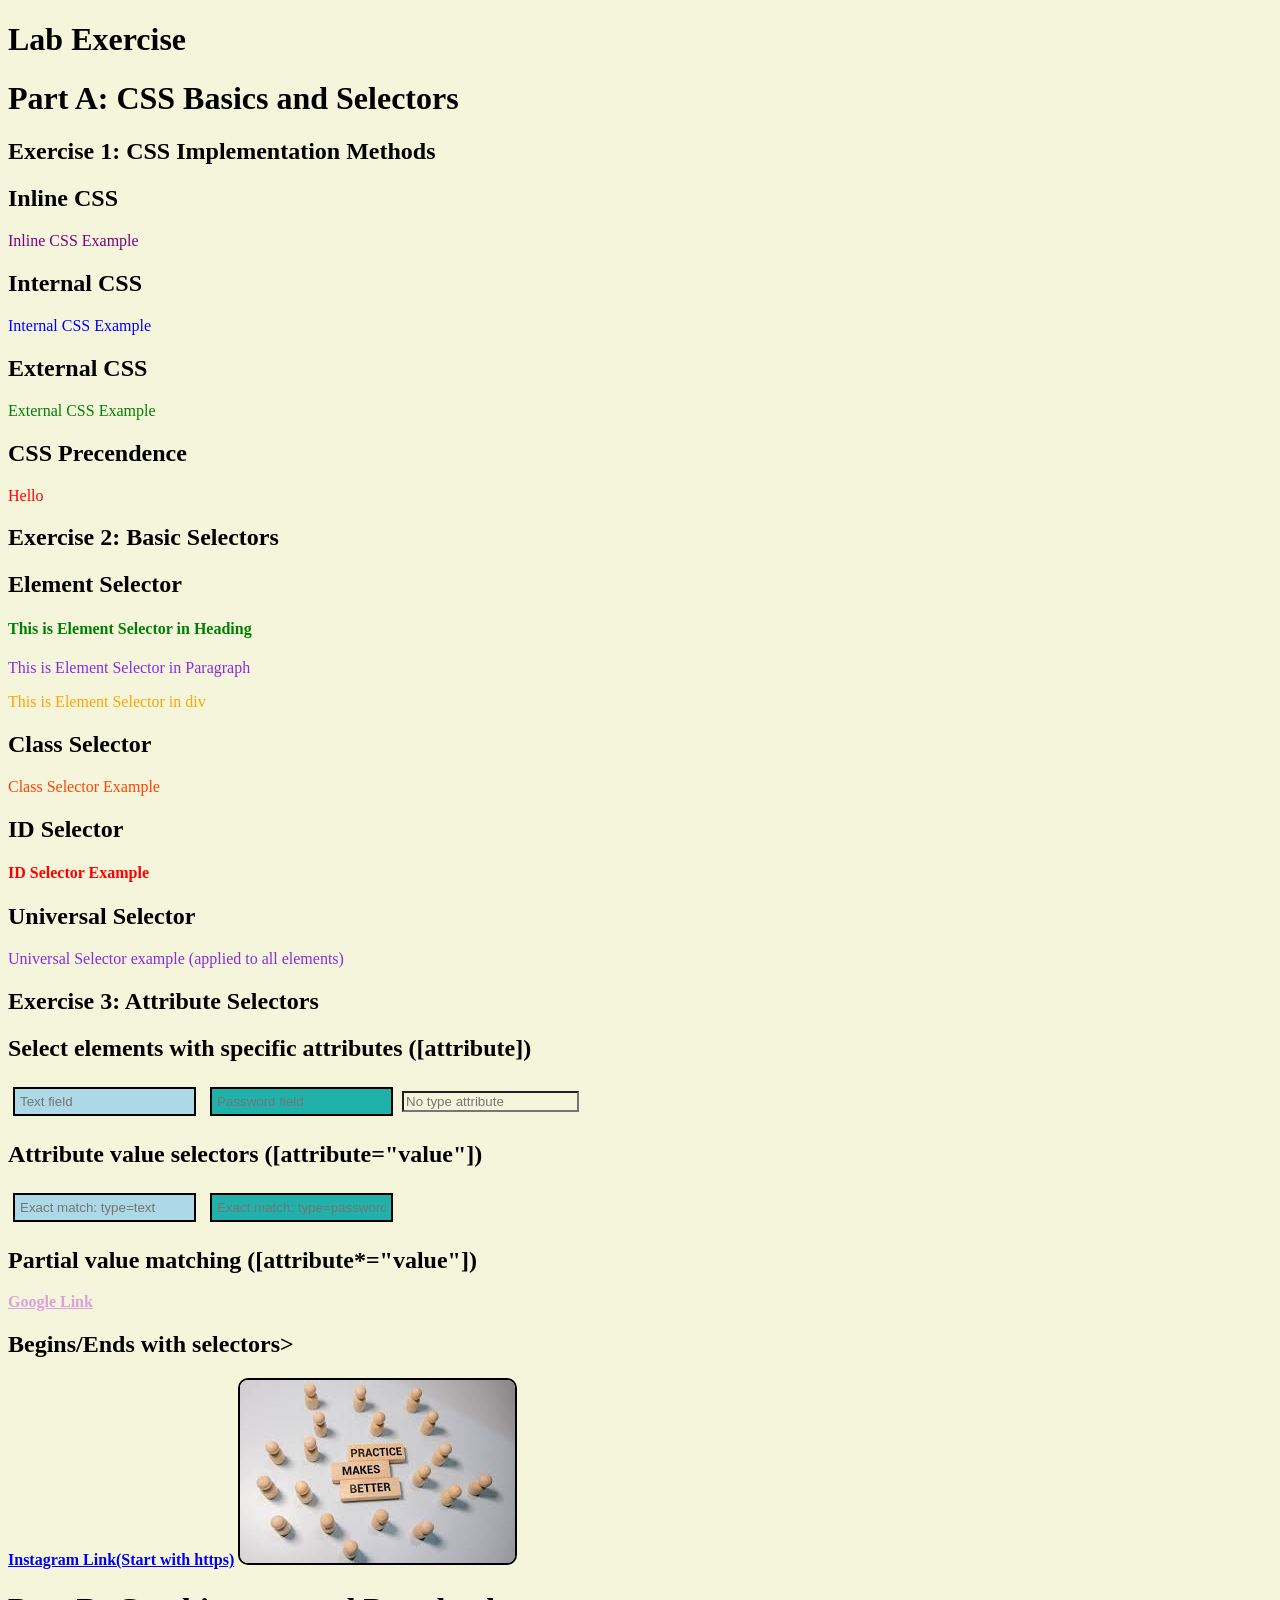
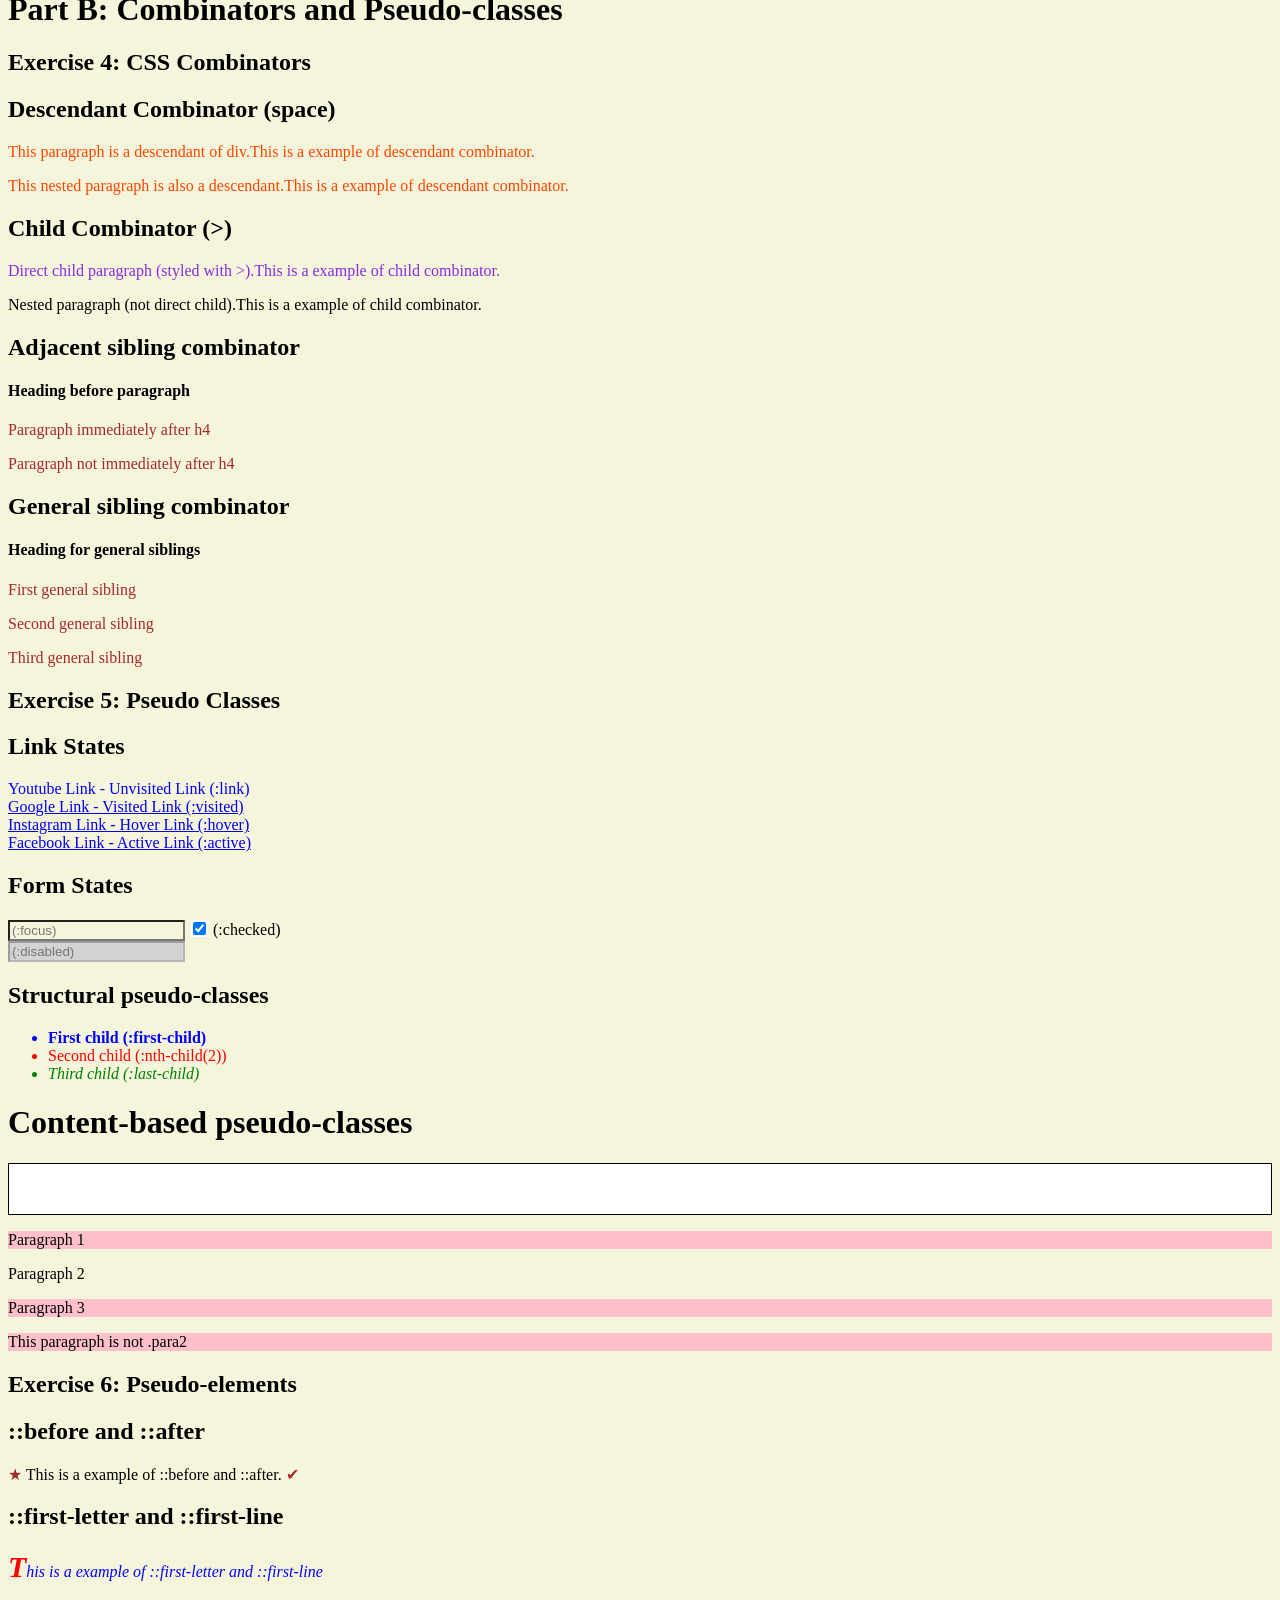
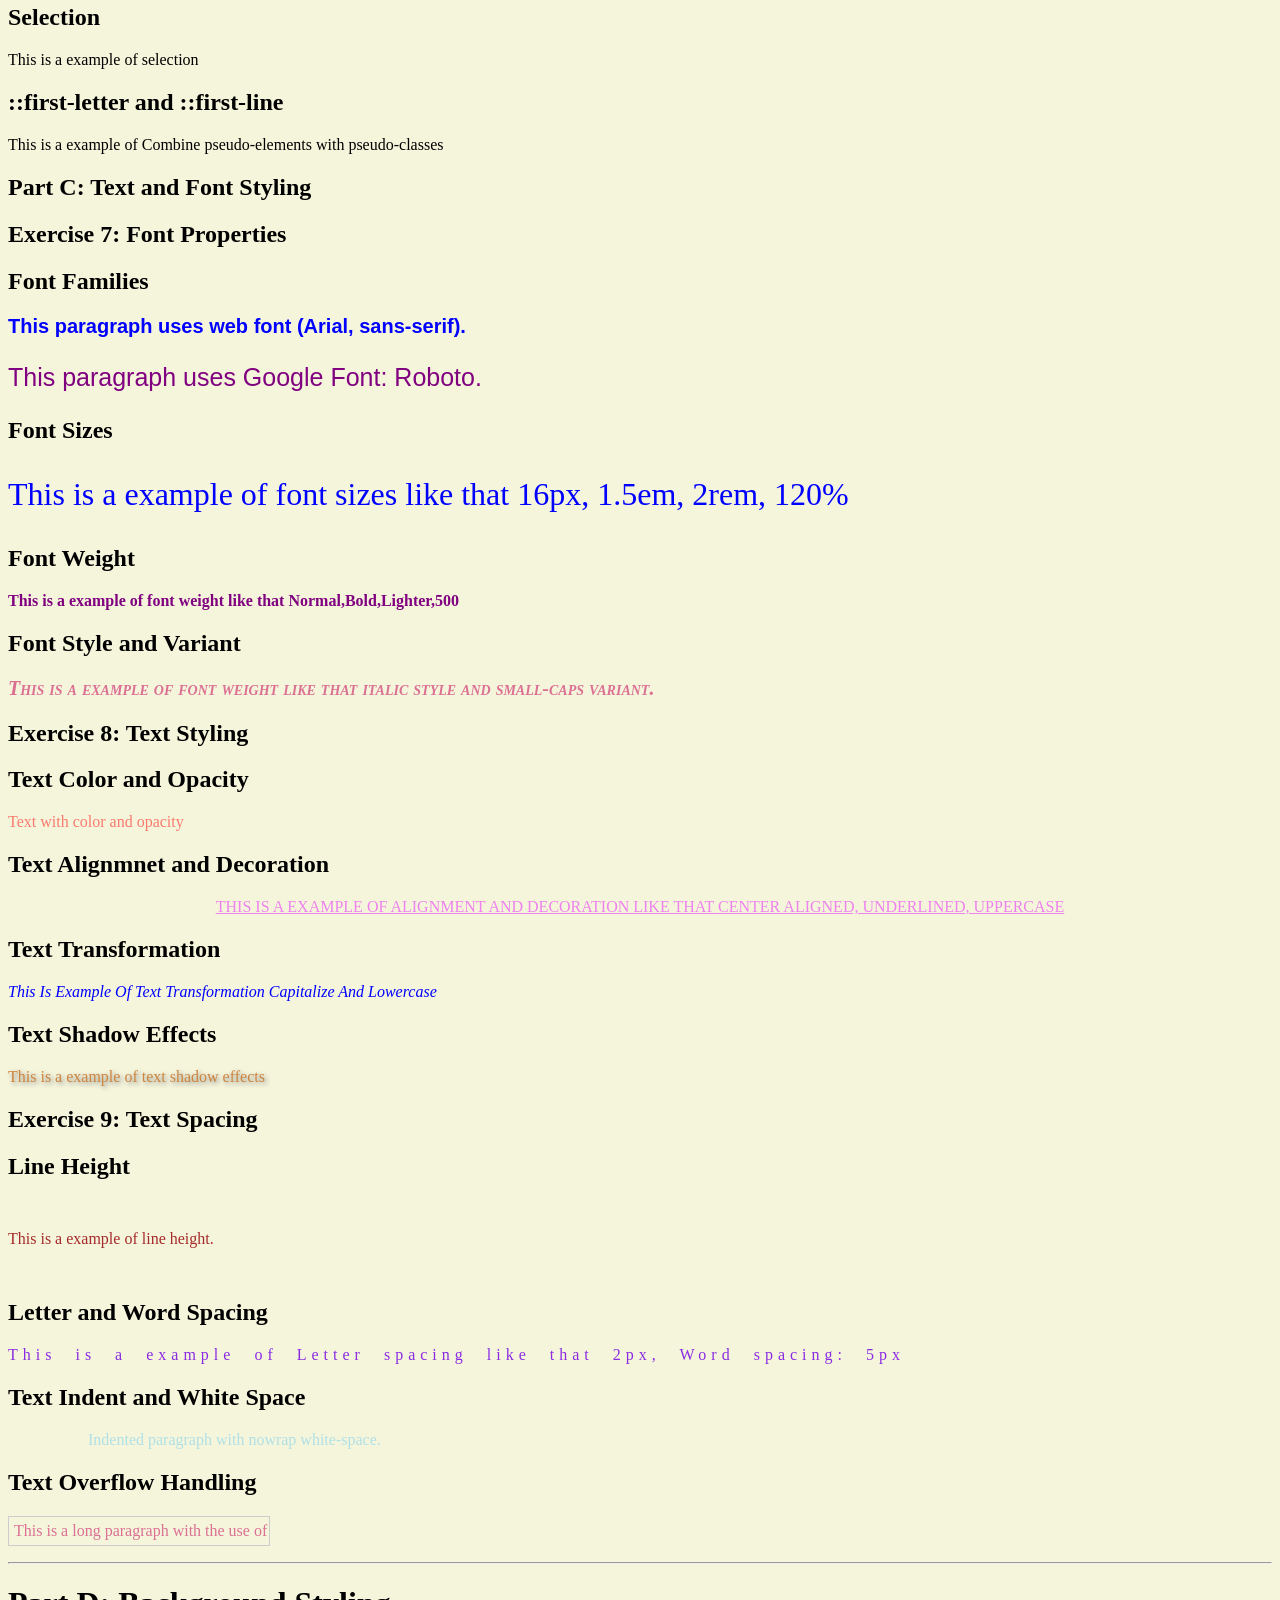
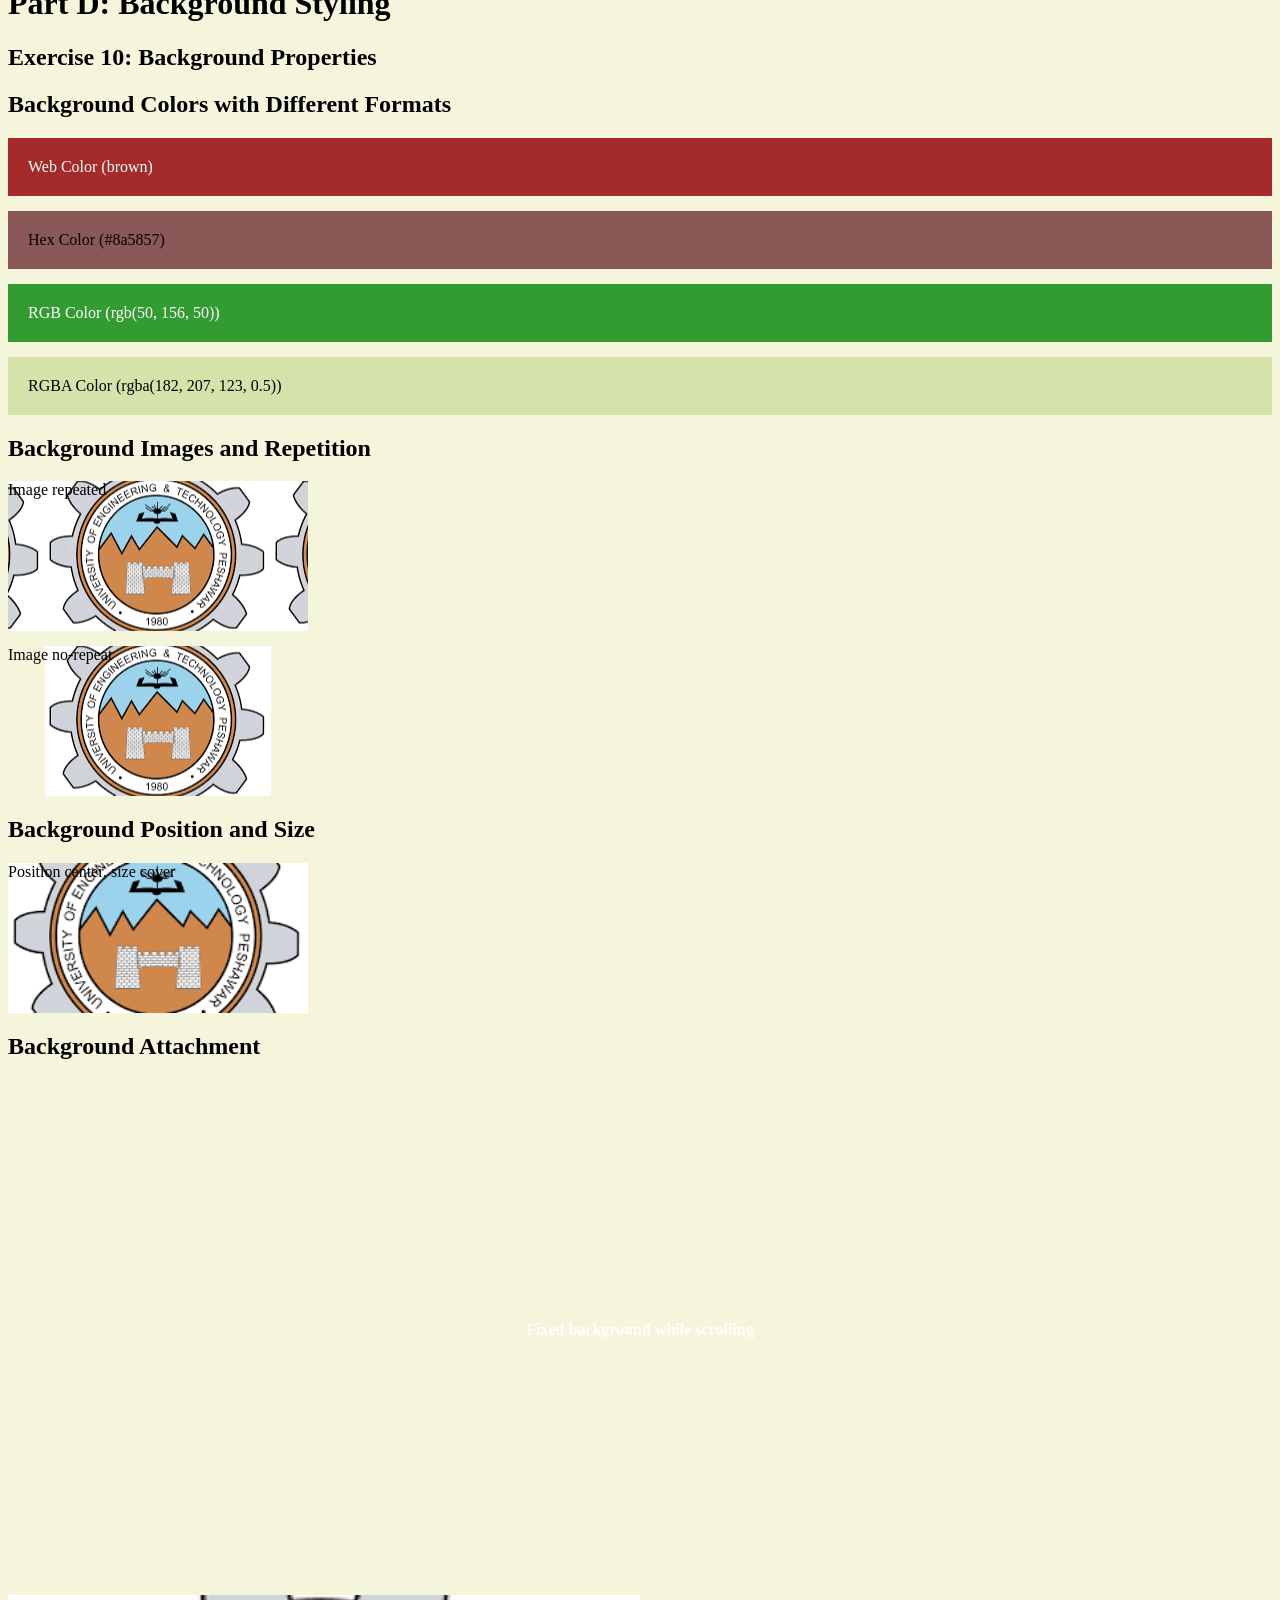
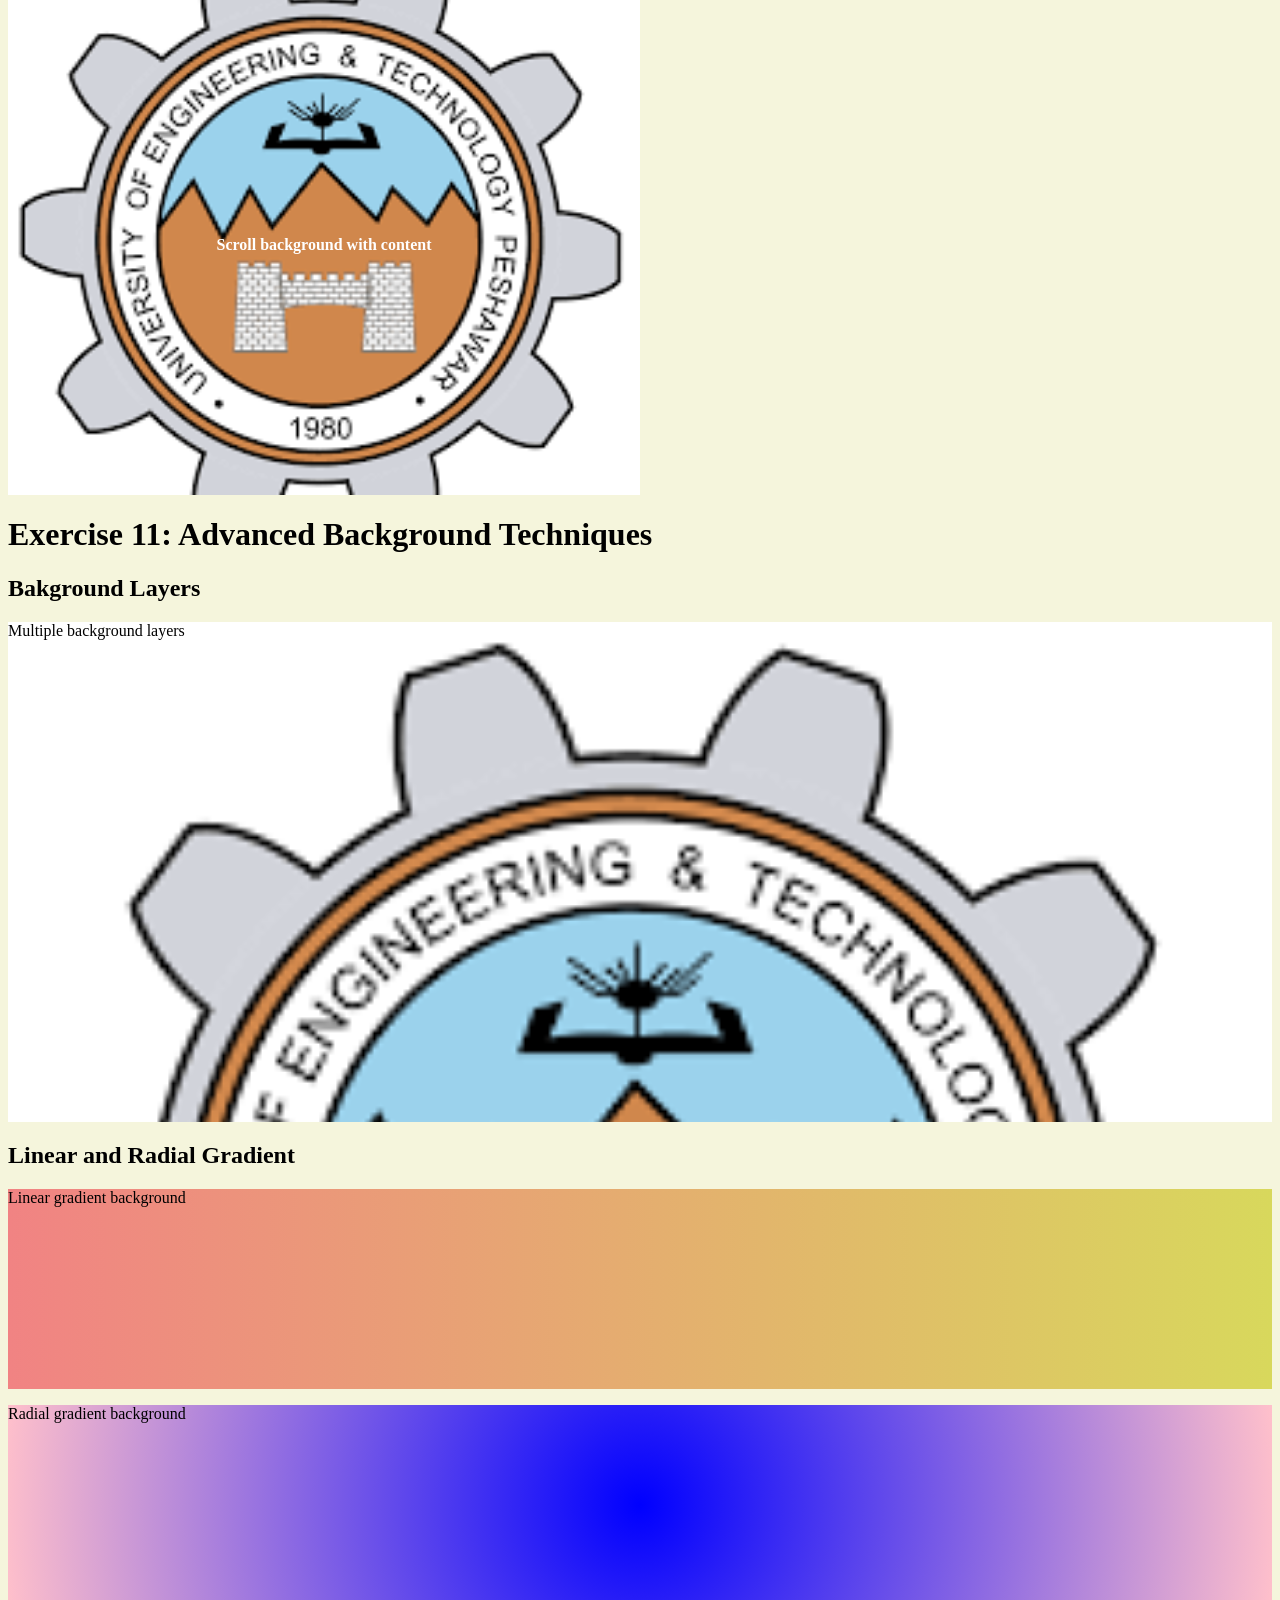
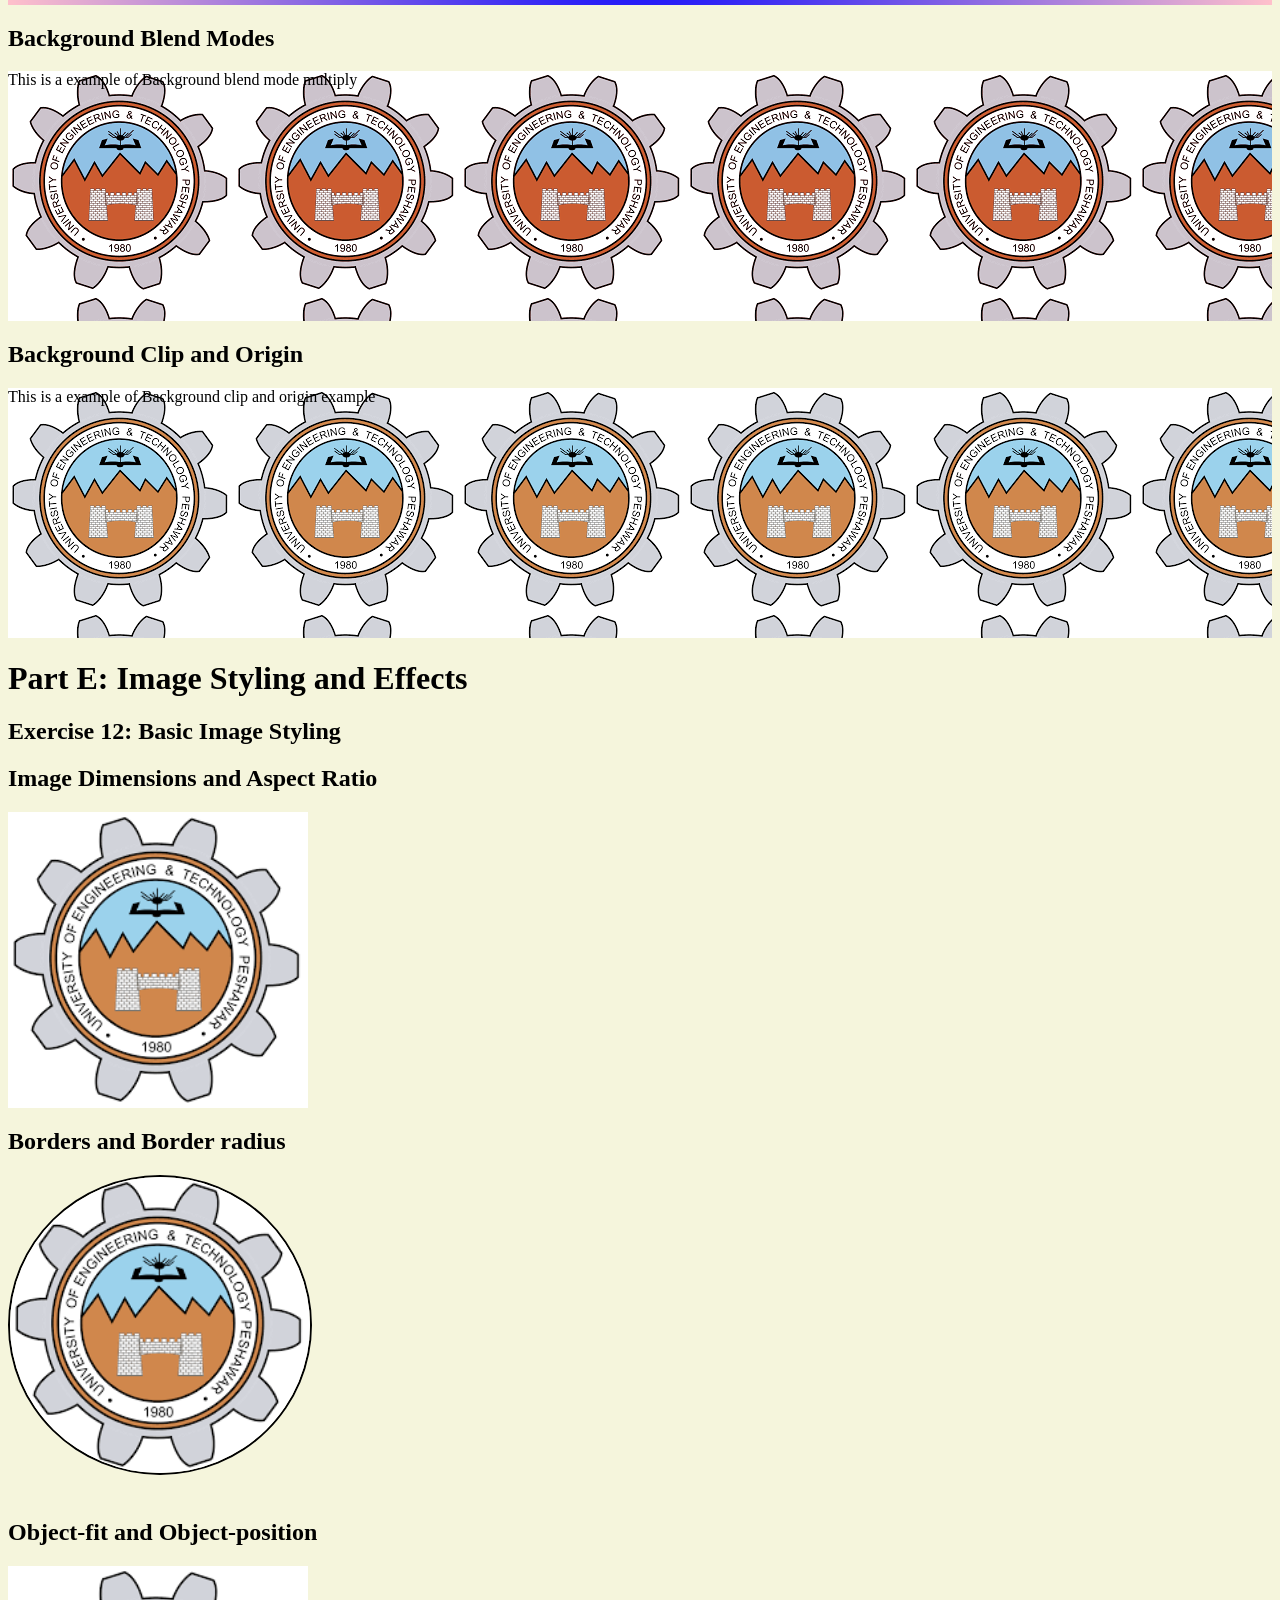
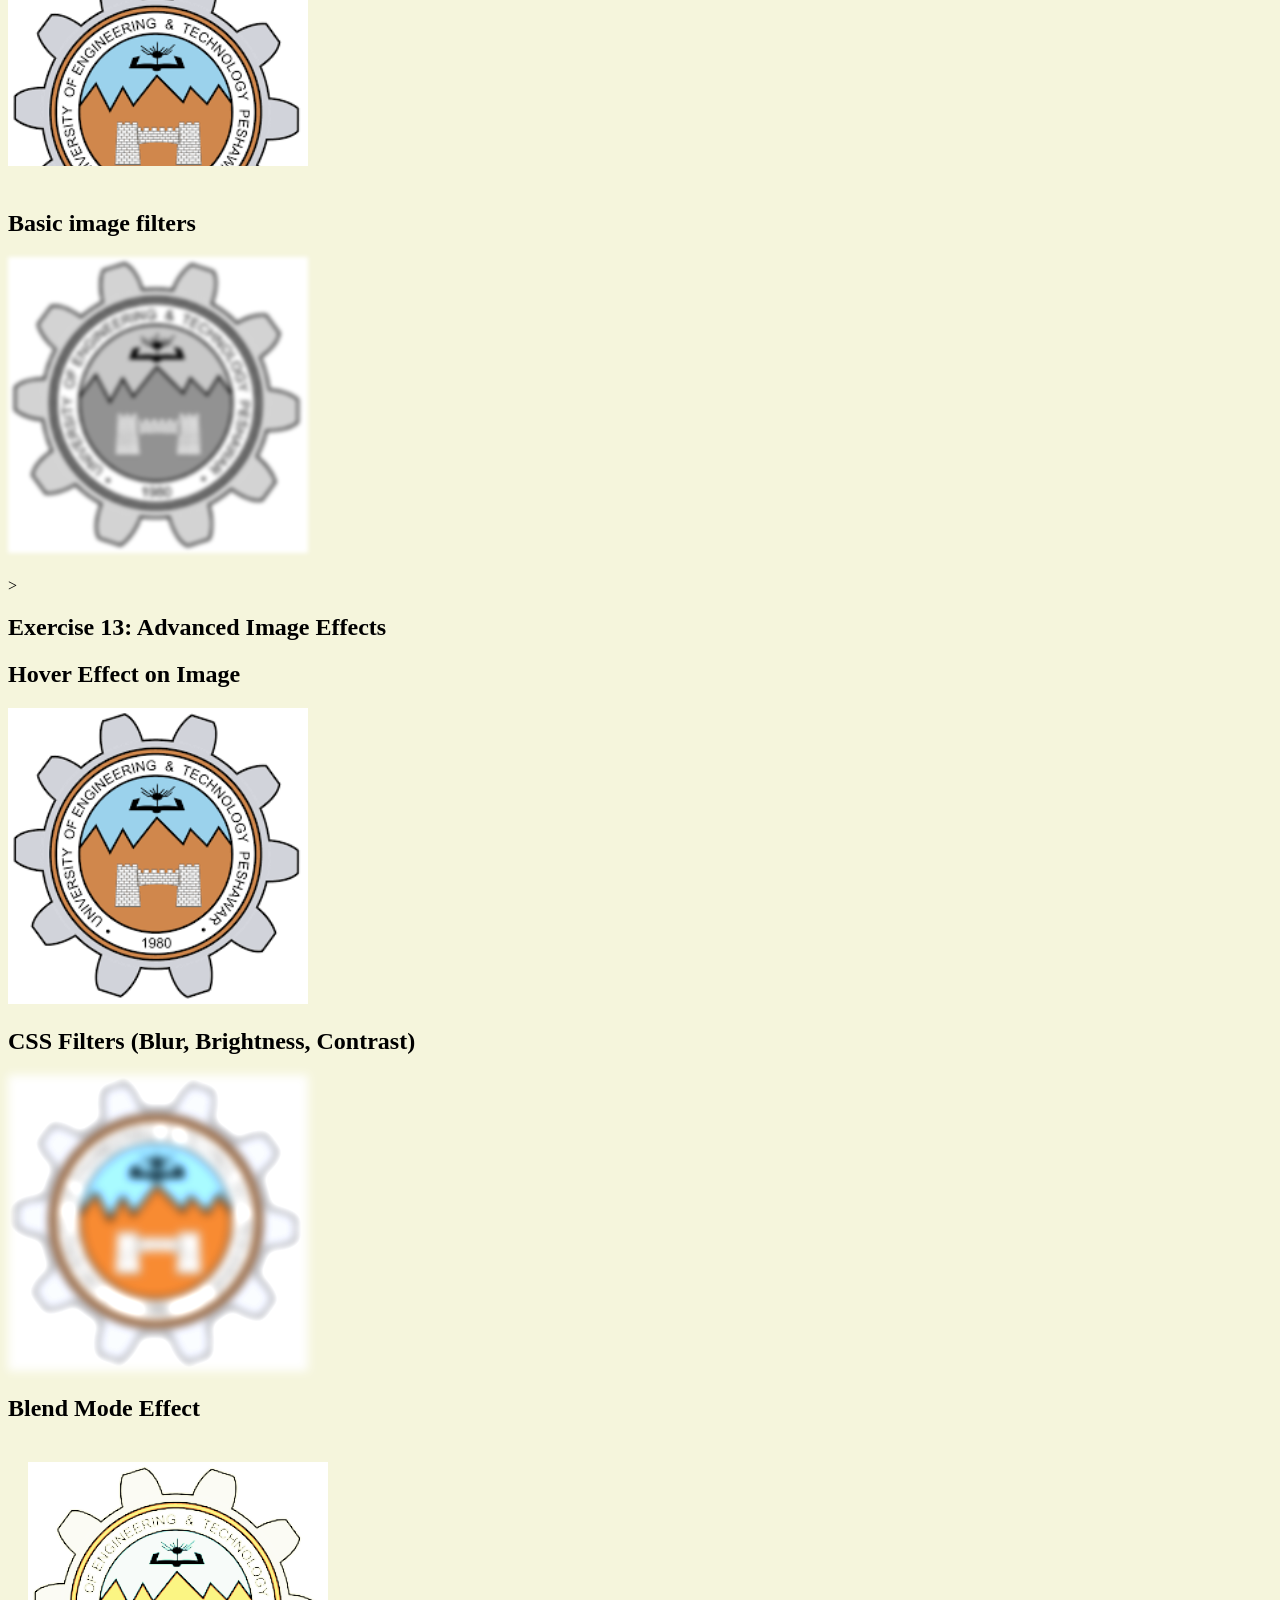
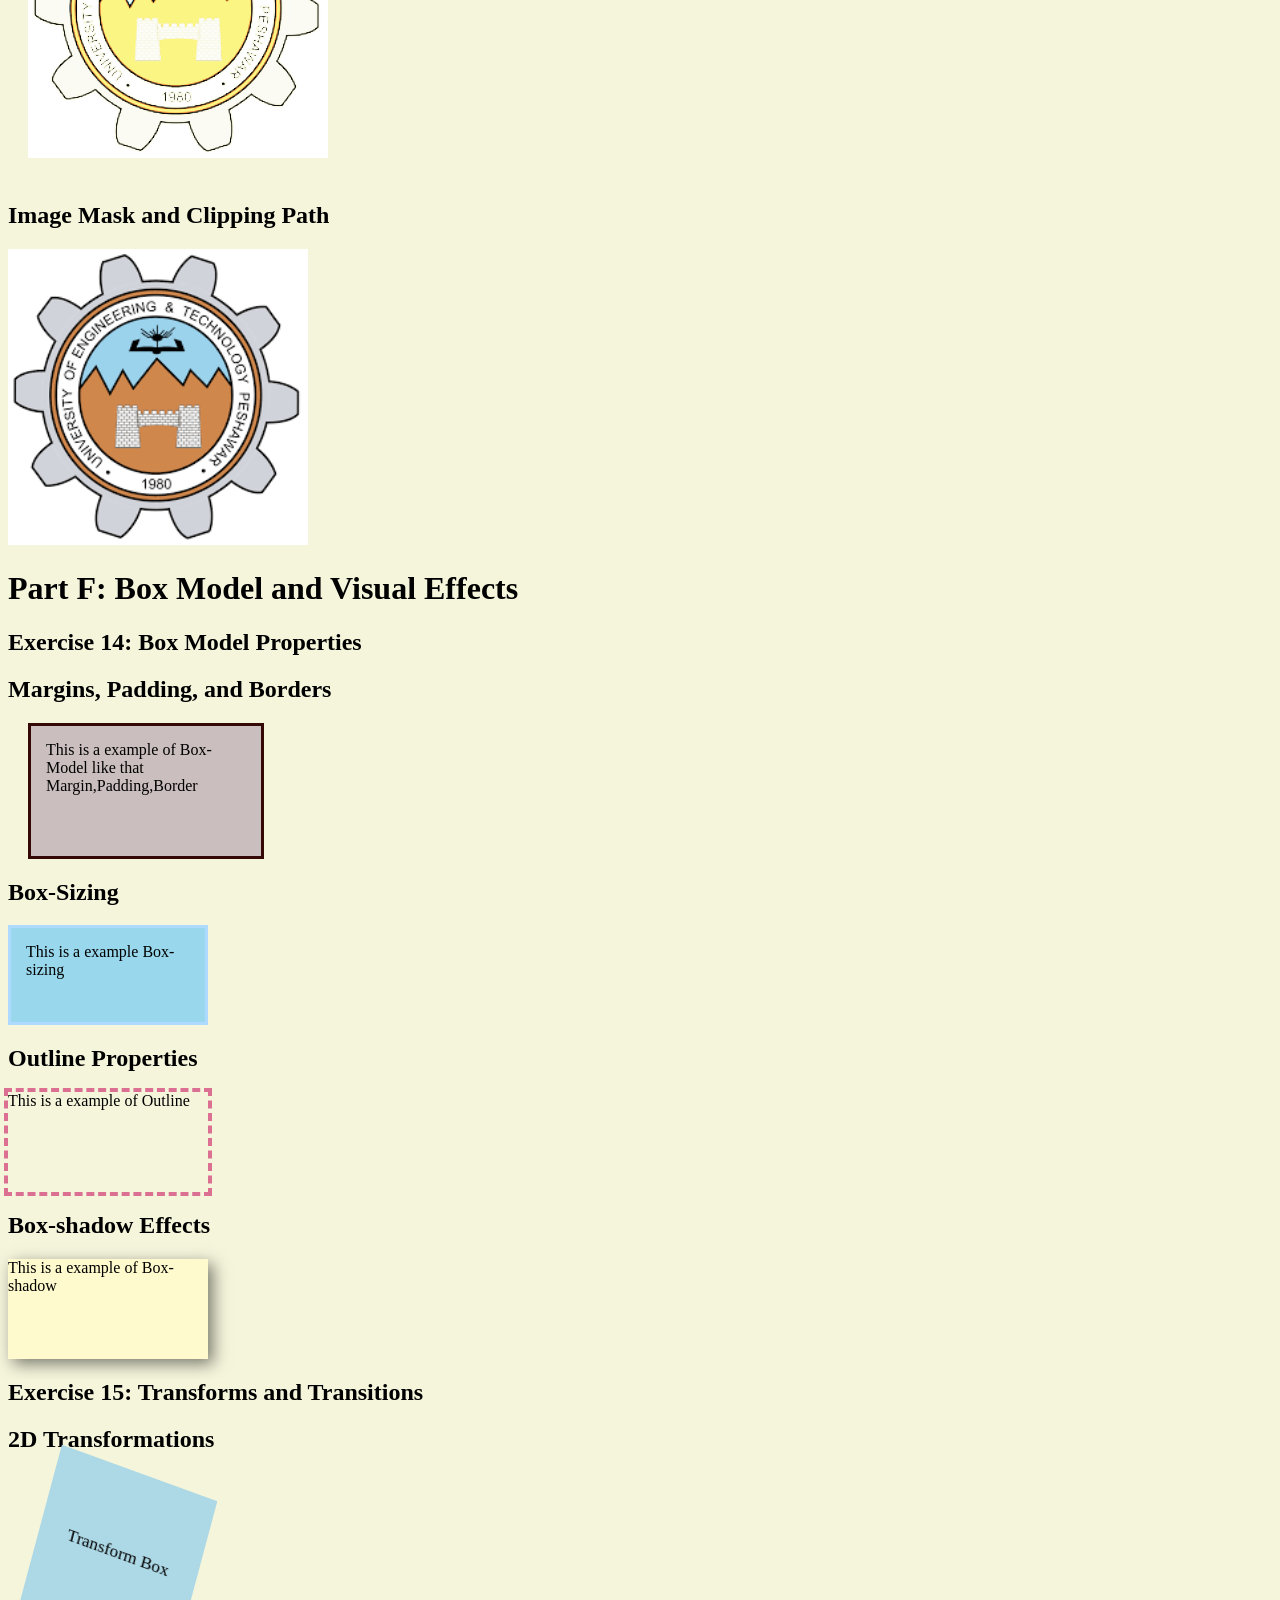
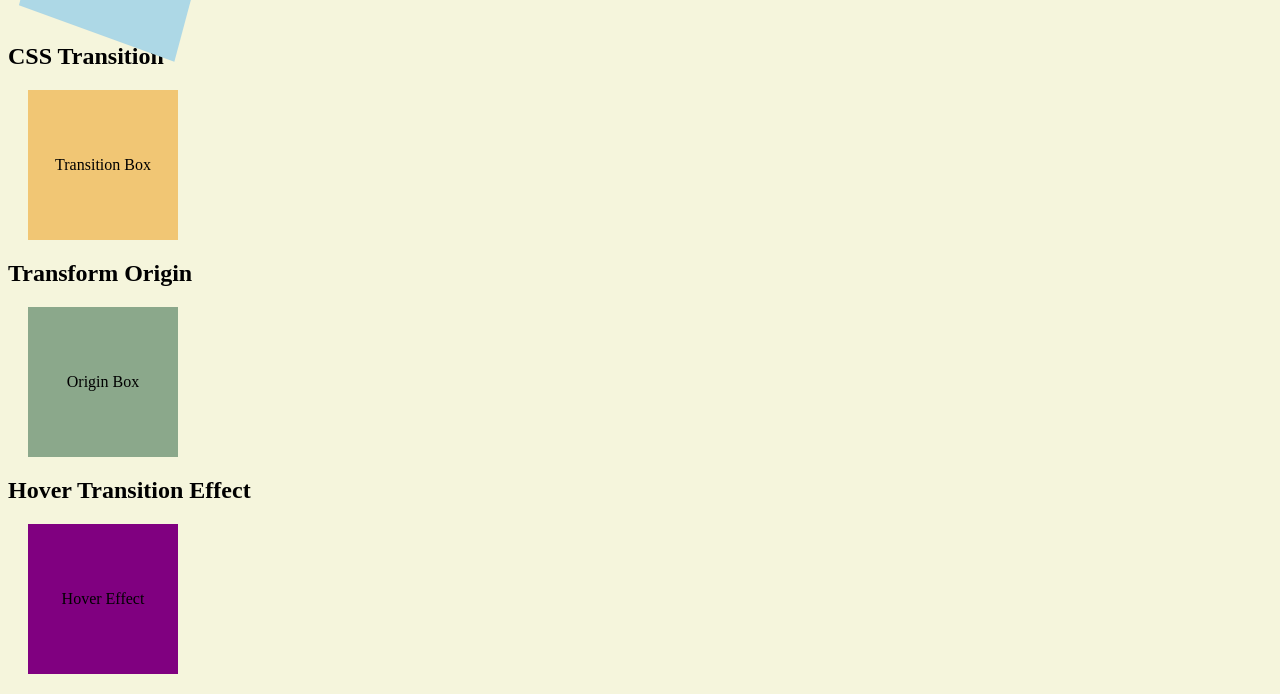
==== Lab Exercises/index.html @ b6c0c7a1 "Intial commit" ====
<!DOCTYPE html>
<html lang="en">
  <head>
    <meta charset="UTF-8" />
    <meta http-equiv="X-UA-Compatible" content="IE=edge" />
    <meta name="viewport" content="width=device-width, initial-scale=1.0" />
    <title>Lab 3 & 4-CSS Fundamentals: Styling and Visual Design-Lab Exercises</title>
    <link rel="stylesheet" href="style.css" />
    <style>
      /* Part A: CSS Basics and Selectors */
      /* Exercise 1: CSS Implementation Methods */
      /* Internal CSS */
      .exercise-1 .internal {
        color: blue;
      }
      /* CSS Precedence */
      .exercise-1 .precedence {
        color: brown;
      }
    </style>
  </head>
  <body>
    <h1>Lab Exercise</h1>

    <!-- Part A: CSS Basics and Selectors -->

    <h1>Part A: CSS Basics and Selectors</h1>

    <!-- Exercise 1: CSS Implementation Methods -->
<div class="exercise-1">
    <h2>Exercise 1: CSS Implementation Methods</h2>
    <!-- Inline CSS -->
    <h2>Inline CSS</h2>
    <p style="color: purple">Inline CSS Example</p>
    <!-- Internal CSS -->
    <h2>Internal CSS</h2>
    <p class="internal">Internal CSS Example</p>
    <!-- External CSS -->
    <h2>External CSS</h2>
    <p class="external">External CSS Example</p>
    <!-- CSS Precedence -->
    <h2>CSS Precendence</h2>
    <!-- Priority Order
    Inline CSS > Internal CSS > External CSS -->
    <p class="precedence" style="color: red">Hello</p>
    <!-- Hello have red because inline css priority is high than internal and external css.So, red wins -->
  </div>
    <!-- Exercise 2: Basic Selectors -->
<div class="exercise-2">
    <h2>Exercise 2: Basic Selectors</h2>
    <!-- Element selectors (p, h1, div) -->
    <h2>Element Selector</h2>
    <h4>This is Element Selector in Heading</h4>
    <p>This is Element Selector in Paragraph</p>
    <div>This is Element Selector in div</div>
    <!-- Class selectors (.class-name) -->
    <h2>Class Selector</h2>
    <p class="class-selector">Class Selector Example</p>
    <!-- ID selectors (#element-id) -->
    <h2>ID Selector</h2>
    <h4 id="id-selector">ID Selector Example</h4>
    <!-- universal selector (*) -->
    <h2>Universal Selector</h2>
    <p>Universal Selector example (applied to all elements)</p>
  </div>
    <!-- Exercise 3: Attribute Selectors -->
    <div class="exercise-3">
    <h2>Exercise 3: Attribute Selectors</h2>
    <!-- Select elements with specific attributes ([attribute]) -->
    <h2>Select elements with specific attributes ([attribute])</h2>
    <input type="text" placeholder="Text field" />
    <input type="password" placeholder="Password field" />
    <input placeholder="No type attribute" />
    <!-- Attribute value selectors ([attribute="value"]) -->
    <h2>Attribute value selectors ([attribute="value"])</h2>
    <input type="text" placeholder="Exact match: type=text" />
    <input type="password" placeholder="Exact match: type=password" />
    <!-- Partial value matching ([attribute*="value"]) -->
    <h2>Partial value matching ([attribute*="value"])</h2>
    <a href="https://www.google.com">Google Link</a>
    <!-- Begins/Ends with selectors -->
    <h2>Begins/Ends with selectors></h2>
    <a href="https://instagram.com">Instagram Link(Start with https)</a>
    <img src="images/practice.jpg" alt="Practice image" />
</div>
    <!--  Part B:Combinators and Pseudo-classes  -->

    <h1>Part B: Combinators and Pseudo-classes</h1>

    <!-- Exercise 4: CSS Combinators -->
    <div class="exercise-4">
    <h2>Exercise 4: CSS Combinators</h2>
    <!-- Descendant Combinator (space) -->
    <h2>Descendant Combinator (space)</h2>
    <div class="descendant">
      <p>
        This paragraph is a descendant of div.This is a example of descendant
        combinator.
      </p>
      <div>
        <p>
          This nested paragraph is also a descendant.This is a example of
          descendant combinator.
        </p>
      </div>
    </div>

    <!-- Child combinator (>) -->
    <h2>Child Combinator (>)</h2>
    <div class="parent-child">
      <p>
        Direct child paragraph (styled with >).This is a example of child
        combinator.
      </p>
      <div>
        <p>
          Nested paragraph (not direct child).This is a example of child
          combinator.
        </p>
      </div>
    </div>

    <!-- Adjacent sibling combinator (+) -->
    <h2>Adjacent sibling combinator</h2>
    <h4>Heading before paragraph</h4>
    <p>Paragraph immediately after h4</p>
    <p>Paragraph not immediately after h4</p>

    <!-- General sibling combinator (~) -->
    <h2>General sibling combinator</h2>
    <h4>Heading for general siblings</h4>
    <p>First general sibling</p>
    <p>Second general sibling</p>
    <p>Third general sibling</p>
    </div>
    <!-- Exercise 5: Pseudo Classes -->
    <div class="exercise-5">
      <h2>Exercise 5: Pseudo Classes</h2>
      <!-- Link states -->
      <h2>Link States</h2>
      <a href="https://www.youtube.com" class="link-unvisited"
        >Youtube Link - Unvisited Link (:link)</a
      ><br />
      <a href="https://www.google.com" class="link-visited"
        >Google Link - Visited Link (:visited)</a
      ><br />
      <a href="https://www.instagram.com" class="link-hover"
        >Instagram Link - Hover Link (:hover)</a
      ><br />
      <a href="https://www.facebook.com" class="link-active"
        >Facebook Link - Active Link (:active)</a
      ><br />

      <!-- Form states -->
      <h2>Form States</h2>
      <input type="text" placeholder="(:focus)" />
      <input type="checkbox" checked /> (:checked)<br />
      <input type="text" disabled placeholder="(:disabled)" />

      <!-- Structural pseudo-classes -->
      <h2>Structural pseudo-classes</h2>
      <ul>
        <li>First child (:first-child)</li>
        <li>Second child (:nth-child(2))</li>
        <li>Third child (:last-child)</li>
      </ul>

      <!-- Content-based pseudo-classes -->
      <h1>Content-based pseudo-classes</h1>
      <div class="empty-div"></div>
      <p class="para1">Paragraph 1</p>
      <p class="para2">Paragraph 2</p>
      <p class="para3">Paragraph 3</p>
      <p class="para-not">This paragraph is not .para2</p>
    </div>

    <!-- Exercise 6: Pseudo-elements -->
    <div class="exercise-6">
      <h2>Exercise 6: Pseudo-elements</h2>

      <!-- ::before and ::after -->
      <h2>::before and ::after</h2>
      <p class="before-after">This is a example of ::before and ::after.</p>

      <!-- ::first-letter and ::first-line -->
      <h2>::first-letter and ::first-line</h2>
      <p class="first-letter-line">
        This is a example of ::first-letter and ::first-line
      </p>

      <!-- ::selection -->
      <h2>Selection</h2>
      <p class="select-text">This is a example of selection</p>

      <!-- Combine pseudo-elements with pseudo-classes -->
      <h2>::first-letter and ::first-line</h2>
      <p class="first-letter-hover">
        This is a example of Combine pseudo-elements with pseudo-classes
      </p>
    </div>
    <!-- Part C: Text and Font Styling -->

    <h2>Part C: Text and Font Styling</h2>

    <!-- Exercise 7: Font Properties -->
    <div class="exercise-7">
      <h2>Exercise 7: Font Properties</h2>
      <!-- Set font families (web-safe fonts and Google Fonts) -->
      <h2>Font Families</h2>
      <p class="web-font">This paragraph uses web font (Arial, sans-serif).</p>
      <p class="google-font">This paragraph uses Google Font: Roboto.</p>

      <!-- Control font sizes using different units (px, em, rem, %) -->
      <h2>Font Sizes</h2>
      <p class="font-size">
        This is a example of font sizes like that 16px, 1.5em, 2rem, 120%
      </p>

      <!-- Apply font weights -->
      <h2>Font Weight</h2>
      <p class="font-weight">
        This is a example of font weight like that Normal,Bold,Lighter,500
      </p>

      <!-- Font style and variant properties -->
      <h2>Font Style and Variant</h2>
      <p class="font-style-variant">
        This is a example of font weight like that italic style and small-caps
        variant.
      </p>
    </div>
    <!-- Exercise 8 -->
    <div class="exercise-8">
      <h2>Exercise 8: Text Styling</h2>
      <!-- Control text color and opacity -->
      <h2>Text Color and Opacity</h2>
      <p class="color-opacity">Text with color and opacity</p>

      <!-- Apply text alignment and decoration -->
      <h2>Text Alignmnet and Decoration</h2>
      <p class="alignment-decoration">
        This is a example of alignment and decoration like that Center aligned,
        underlined, uppercase
      </p>

      <!-- Use text transformation -->
      <h2>Text Transformation</h2>
      <p class="text-transform">
        This is example of text transformation Capitalize and lowercase
      </p>

      <!-- Implement text shadow effects -->
      <h2>Text Shadow Effects</h2>
      <p class="text-shadow">This is a example of text shadow effects</p>
    </div>

    <!-- Exercise 9: Text Spacing-->
    <div class="exercise-9">
      <h2>Exercise 9: Text Spacing</h2>
      <!-- Set line height -->
      <h2>Line Height</h2>
      <p class="line-height">This is a example of line height.</p>

      <!-- Control letter and word spacing -->
      <h2>Letter and Word Spacing</h2>
      <p class="letter-word-spacing">
        This is a example of Letter spacing like that 2px, Word spacing: 5px
      </p>

      <!-- Text indent and white-space properties -->
      <h2>Text Indent and White Space</h2>
      <p class="indent-white-space">
        Indented paragraph with nowrap white-space.
      </p>

      <!-- Implement text overflow handling -->
      <h2>Text Overflow Handling</h2>
      <p class="text-overflow">
        This is a long paragraph with the use of text-overflow clip in a fixed
        width container.
      </p>
    </div>

    <hr />

    <!-- Part D: Background Styling -->

    <h1>Part D: Background Styling</h1>

    <!-- Exercise 10: Background Properties -->
    <div class="exercise-10">
      <h2>Exercise 10: Background Properties</h2>
      <!-- Background Colors with Different Formats -->
      <h2>Background Colors with Different Formats</h2>
      <div class="bg-color-web">Web Color (brown)</div>
      <div class="bg-color-hex">Hex Color (#8a5857)</div>
      <div class="bg-color-rgb">RGB Color (rgb(50, 156, 50))</div>
      <div class="bg-color-rgba">RGBA Color (rgba(182, 207, 123, 0.5))</div>

      <!-- Background Images and Repetition -->
      <h2>Background Images and Repetition</h2>
      <div class="bg-image-repeat">Image repeated</div>
      <div class="bg-image-no-repeat">Image no-repeat</div>
      <!-- Background Position and Size -->
      <h2>Background Position and Size</h2>
      <div class="bg-position-size">Position center, size cover</div>
      <!-- Background Attachment -->
      <h2>Background Attachment</h2>
      <div class="bg-attachment-fixed">
        Fixed background while scrolling
        <p style="height: 1000px"></p>
      </div>
      <div class="bg-attachment-scroll">
        Scroll background with content
        <p style="height: 1000px"></p>
      </div>
    </div>
    <!-- Exercise 11: Advanced Background Techniques -->

    <div class="exercise-11">
      <h1>Exercise 11: Advanced Background Techniques</h1>

      <!-- Multiple background layers -->
      <h2>Bakground Layers</h2>
      <p class="bg-multiple">Multiple background layers</p>

      <!-- Linear and radial gradients -->
      <h2>Linear and Radial Gradient</h2>
      <p class="bg-linear-gradient">Linear gradient background</p>
      <p class="bg-radial-gradient">Radial gradient background</p>

      <!-- Background blend modes -->
      <h2>Background Blend Modes</h2>
      <p class="bg-blend">
        This is a example of Background blend mode multiply
      </p>

      <!-- Background clip and origin -->
      <h2>Background Clip and Origin</h2>
      <p class="bg-clip-origin">
        This is a example of Background clip and origin example
      </p>
    </div>

    <!-- Part E: Image Styling and Effects -->

    <h1>Part E: Image Styling and Effects</h1>
    <!--Exercise 12: Basic Image Styling-->
    <div class="exercise-12">
    <h2>Exercise 12: Basic Image Styling</h2>
    <!-- Image Dimensions and Aspect Ratio -->
    <h2>Image Dimensions and Aspect Ratio</h2>
    <img src="images/uet.png" alt="Basic" class="img-basic" />
    <!-- Borders and Border radius -->
    <h2>Borders and Border radius</h2>
    <img src="images/uet.png" alt="Border" class="img-border" />
    <!-- Object-fit and Object-position -->
    <h2>Object-fit and Object-position</h2>
    <img src="images/uet.png" alt="Object Fit" class="img-fit" />
    <!-- Basic image filters -->
    <h2>Basic image filters</h2>
    <img src="images/uet.png" alt="Filter" class="img-filter" />
    </div>
    <!-- Exercise 13: Advanced Image Effects -->
    <div class="exercise-13">>
    <h2>Exercise 13: Advanced Image Effects</h2>
    <!-- Hover Effect -->
    <h2>Hover Effect on Image</h2>
    <img src="images/uet.png" class="hover-img" alt="Hover Image" />

    <!--CSS Filters -->
    <h2>CSS Filters (Blur, Brightness, Contrast)</h2>
    <img src="images/uet.png" class="filter-img" alt="Filter Image" />

    <!--Blend Mode -->
    <h2>Blend Mode Effect</h2>
    <div class="blend-container">
      <img src="images/uet.png" class="blend-img" alt="Blend Image" />
    </div>

    <!--Image Mask and Clipping Path -->
    <h2>Image Mask and Clipping Path</h2>
    <img src="images/uet.png" class="clip-img" alt="Clip Image" />
    </div>
    <!-- Part F -->
    <h1>Part F: Box Model and Visual Effects</h1>
    <!-- Exercise 14: Box Model Properties -->
    <div class="exercise-14">
    <h2>Exercise 14: Box Model Properties</h2>
    <!-- Margins, Padding, and Borders -->
    <h2>Margins, Padding, and Borders</h2>
    <div class="box">
      This is a example of Box-Model like that Margin,Padding,Border
    </div>
    <!-- Box-sizing (content-box vs border-box) -->
    <h2>Box-Sizing</h2>
    <div class="box-border">This is a example Box-sizing</div>
    <!-- Outline Properties -->
    <h2>Outline Properties</h2>
    <div class="box-outline">This is a example of Outline</div>
    <!-- Box-shadow Effects -->
    <h2>Box-shadow Effects</h2>
    <div class="box-shadow">This is a example of Box-shadow</div>
    </div>
    <!-- Exercise 15: Transforms and Transitions -->
  <div class="exercise-15">
    <h2>Exercise 15: Transforms and Transitions</h2>
    <!-- 2D Transformations -->
    <h2>2D Transformations</h2>
    <div class="transform-box">Transform Box</div>

    <!-- CSS Transition -->
    <h2>CSS Transition</h2>
    <div class="transition-box">Transition Box</div>

    <!-- Transform Origin -->
    <h2>Transform Origin</h2>
    <div class="origin-box">Origin Box</div>

    <!-- Hover Transition Effect -->
    <h2>Hover Transition Effect</h2>
    <div class="hover-box">Hover Effect</div>
  </div>
  </body>
</html>
---- Lab Exercises/style.css ----
/*  Part A: CSS Basics and Selectors */
.exercise-1 h2{
  color:black;
}
/* Exercise 1: CSS Implementation Methods */
.exercise-1 .external {
  color: green;
}
/* CSS Precedence */
.exercise-1 .precedence {
    color: palevioletred;
}
/* Exercise 2: Basic Selectors */
.exercise-2 h2{
  color:black;
}
/* Element selectors (p, h1, div) */
.exercise-2 h4 {
  color: green;
  font-weight: 900;
}
.exercise-2 p {
  color: blueviolet;
  font-weight: 500;
}
.exercise-2 div {
  color: orange;
  font-weight: 500;
}
/* Class selectors (.class-name) */
.exercise-2 .class-selector {
  color: orangered;
}
/* ID selectors (#element-id) */
.exercise-2 #id-selector {
  color: red;
}
/* universal selector (*) */
* {
  background-color: beige;
}
/* Exercise 3: Attribute Selectors */
.exercise-3 h2{
  color: black;
}
/* Select elements with specific attributes ([attribute]) */
.exercise-3 input[type] {
  border: 2px solid black;
  padding: 5px;
  margin: 5px;
}
/* Exact attribute value ([attribute="value"]) */
.exercise-3 input[type="text"] {
  background-color: lightblue;
}

.exercise-3 input[type="password"] {
  background-color: lightseagreen;
}

/* Partial value matching ([attribute*="value"]) */
.exercise-3 a[href*="google"] {
  color: plum;
  text-decoration: underline;
}
/*  Begins with ([attribute^="value"]) */
.exercise-3 a[href^="https"] {
  font-weight: bold;
}

/* Ends with ([attribute$="value"]) */
.exercise-3 img[src$=".jpg"] {
  border-radius: 10px;
  border: 2px solid black;
}

/*  Part B: Combinators and Pseudo-classes */

/* Exercise 4: CSS Combinators */
.exercise-4 h2{
  color: black;
}
/* Descendant combinator (space) */
.exercise-4 .descendant p {
  color: orangered;
}

/* Child combinator (>) */
.exercise-4 .parent-child > p {
  color: blueviolet;
}

/* Adjacent sibling combinator (+) */
.exercise-4 h4 + p {
  color: greenyellow;
}

/* General sibling combinator (~) */
.exercise-4 h4 ~ p {
  color: brown;
  font-size: 16px;
}

/* Exercise 5: Pseudo-classes */
.exercise-5 h2 {
  color: black;
}
/* Link states */
.exercise-5 a.link-unvisited {
  color: blue;
  text-decoration: none;
}

.exercise-5 a.link-visited:visited {
  color: purple; /* :visited ka only color allowed */
  text-decoration: underline;
  border-bottom: 2px solid purple;
}

.exercise-5 a.link-hover:hover {
  color: red;
  text-decoration: underline;
  border-bottom: 2px dashed red; /* visual effect on hover */
}

.exercise-5 a.link-active:active {
  color: green;
  text-decoration: underline;
  border-bottom: 2px double green; /* visual effect on click */
}

/* Form states */
.exercise-5 input:focus {
  border: 2px solid black;
  background-color: brown;
}
.exercise-5 input:checked {
  outline: 2px solid white;
}
.exercise-5 input:disabled {
  background-color: lightgray;
}

/* Structural pseudo-classes */
.exercise-5 li:first-child {
  font-weight: bold;
  color: blue;
}
.exercise-5 li:last-child {
  font-style: italic;
  color: green;
}
.exercise-5 li:nth-child(2) {
  color: red;
}

/* Content-based pseudo-classes */
.exercise-5 div:empty {
  height: 50px;
  background-color: white;
  border: 1px solid black;
}
.exercise-5 p:not(.para2) {
  background-color: pink;
}

/* Exercise 6: Pseudo-elements */
.exercise-6 h2 {
  color: black;
}
/* ::before and ::after */
.exercise-6 .before-after::before {
  content: "★ ";
  color: brown;
}
.exercise-6 .before-after::after {
  content: " ✔";
  color: brown;
}

/* ::first-letter and ::first-line */
.exercise-6 .first-letter-line::first-letter {
  font-size: 30px;
  color: red;
  font-weight: bold;
}
.exercise-6 .first-letter-line::first-line {
  color: blue;
  font-style: italic;
}

/* ::selection for text selection */
.exercise-6 .select-text::selection {
  background-color: black;
  color: brown
}

/*  Combine pseudo-elements with pseudo-classes */
.exercise-6 .first-letter-hover:hover::first-letter {
  color: blue;
  font-size: 20px;
  font-weight: bold;
  cursor: pointer;
}
/*  Part C: Text and Font Styling  */

/* Exercise 7: Font Properties */
.exercise-7 h2 {
  color: black;
}
/* Font families */

@import url("https://fonts.googleapis.com/css2?family=Roboto&family=Lobster&family=Montserrat&display=swap");

.exercise-7 .web-font {
  font-family: Arial, Helvetica, sans-serif;
  color: blue;
  font-size: 20px;
  font-weight: bold;
}

.exercise-7 .google-font {
  font-family: "Roboto", sans-serif;
  color: purple;
  font-size: 25px;
}

/* Font sizes */
.exercise-7 .font-size {
  /* font-size: 15px; /* px unit */
  /* font-size: 3em;  /* em unit */
  font-size: 2rem; /* rem unit */
  /* font-size: 50%;   /* percentage */
  color: blue;
}

/* Font weights */
.exercise-7 .font-weight {
  /* font-weight: normal; normal */
  font-weight: bold; /* bold */
  /* font-weight: lighter; /* lighter */
  /* font-weight: 500;    /* numeric value */
  color: purple;
}

/* Font style and variant */
.exercise-7 .font-style-variant {
  font-style: oblique; /* italic text */
  font-variant: small-caps; /* small caps letters */
  font-weight: bold;  
  font-size: 20px; 
  color: palevioletred;
}

/* Exercise 8: Text Styling */
.exercise-8 h2 {
  color: black;
}
/* Text color and opacity */
.exercise-8 .color-opacity {
  color: red;
  opacity: 0.5;
}

/* Text alignment and decoration */
.exercise-8 .alignment-decoration {
  text-align: center;
  text-decoration: underline;
  text-transform: uppercase;
  color: violet;
}

/* Text transformation */
.exercise-8 .text-transform {
  text-transform: capitalize;
  font-style: italic;
  color: blue;
}

/* Text shadow */
.exercise-8 .text-shadow {
  text-shadow: 2px 2px 5px grey;
  color: peru;
}
/* Exercise 9: Text Spacing */
.exercise-9 h2 {
  color: black;
}
/* Line height */
.exercise-9 .line-height {
  line-height: 5;
  color: brown;
}

/* Letter and word spacing */
.exercise-9 .letter-word-spacing {
  letter-spacing: 5px;
  word-spacing: 10px;
  color: blueviolet;
}

/* Text indent and white-space */
.exercise-9 .indent-white-space {
  text-indent: 80px;
  white-space: nowrap;
  color: powderblue;
}

/* Text overflow */
.exercise-9 .text-overflow {
  width: 250px;
  white-space: nowrap;
  overflow: scroll;
  text-overflow: clip;
  border: 1px solid #ccc;
  padding: 5px;
  color: palevioletred;
}
/* Part D: Background Styling  */

/* Exercise 10: Background Properties */
.exercise-10 h2 {
  color: black;
}

/* Background Colors */
.exercise-10 .bg-color-web {
  background-color: brown;
  color: white;
  padding: 20px;
  margin-bottom: 15px;
}
.exercise-10 .bg-color-hex {
  background-color: #8a5857;
  padding: 20px;
  margin-bottom: 15px;
}
.exercise-10 .bg-color-rgb {
  background-color: rgb(50, 156, 50);
  padding: 20px;
  margin-bottom: 15px;
  color: white;
}
.exercise-10 .bg-color-rgba {
  background-color: rgba(182, 207, 123, 0.5);
  padding: 20px;
  margin-bottom: 15px;
}

/* Background Images and Repetition */
.exercise-10 .bg-image-repeat {
  background-image: url("images/uet.png");
  background-repeat: repeat; /* Repeats image */
  background-position: center; /* Centers the repeated tiles */
  width: 300px;
  height: 150px;
  margin-bottom: 15px;
  display: block;
}

.exercise-10 .bg-image-no-repeat {
  background-image: url("images/uet.png");
  background-repeat: no-repeat; /* Single image */
  background-position: center;
  width: 300px;
  height: 150px;
  margin-bottom: 15px;
  display: block;
}

/* Background Position and Size */
.exercise-10 .bg-position-size {
  background-image: url("images/uet.png");
  background-position: center; /* Centers image */
  background-size: cover; /* Scales to cover box */
  background-repeat: no-repeat; /* Prevent repetition */
  width: 300px;
  height: 150px;
  margin-bottom: 15px;
  display: block;
}

/* Background Attachment */
.exercise-10 .bg-attachment-fixed {
  background-image: url("images/uet.png");
  background-attachment: fixed; /* Stays fixed while scrolling */
  background-size: cover; /* Covers entire div */
  background-position: center;
  width: 100%;
  height: 500px;
  margin-bottom: 15px;
  color: white; /* Optional text */
  display: flex;
  align-items: center;
  justify-content: center;
  font-weight: bold;
}

.exercise-10 .bg-attachment-scroll {
  background-image: url("images/uet.png");
  background-attachment: scroll; /* Scrolls with content */
  background-size: cover;
  background-position: center;
  width: 50%;
  height: 500px;
  margin-bottom: 15px;
  color: white;
  display: flex;
  align-items: center;
  justify-content: center;
  font-weight: bold;
}
/* Exercise 11: Advanced Background Techniques */
.exercise-11 h2 {
  color: black;
}
/* Multiple background layers */
.exercise-11 .bg-multiple {
  background-image: url("images/uet.png"),
    linear-gradient(rgba(255, 0, 0, 0.3), rgba(0, 255, 0, 0.3));
  background-repeat: no-repeat;
  background-size: cover;
  height: 500px;
}

/*  Linear and radial gradients */
.exercise-11 .bg-linear-gradient {
  background: linear-gradient(to right, rgb(241, 131, 131),rgb(216, 216, 92));
  height: 200px;
}
.exercise-11 .bg-radial-gradient {
  background: radial-gradient(circle, blue, pink);
  height: 200px;
}

/*  Background blend modes */
.exercise-11 .bg-blend {
  background-image: url("images/uet.png");
  background-color: rgba(100, 34, 34, 0.5);
  background-blend-mode:hard-light;
  height: 250px;
}

/*  Background clip and origin */
.exercise-11 .bg-clip-origin {
  background-color: rgb(114, 163, 114);
  background-image: url("images/uet.png");
  background-origin: content-box;
  background-clip: padding-box;
  height: 250px;
}
/*  Part E: Image Styling and Effects */

/* Exercise 12: Basic Image Styling */
.exercise-12 h2 {
  color: black;
}
/* Image dimensions and Aspect Ratio */
.exercise-12 .img-basic {
  width: 300px;
  height: auto;
  display: block;
  margin-bottom: 20px;
}
/* Borders and Border Radius */
.exercise-12 .img-border {
  border: 2px solid black;
  border-radius: 50%;
  width: 300px;
  height: auto;
  margin-bottom: 20px;
}
/* Object-fit and Object-position */
.exercise-12 .img-fit {
  width: 300px;
  height: 200px;
  object-fit: cover;
  object-position: top right;
  margin-bottom: 20px;
}
/* Basic Image Filters */
.exercise-12 .img-filter {
  width: 300px;
  height: auto;
  filter: grayscale(100%) blur(2px);
  margin-bottom: 20px;
}

/* Exercise 13: Advanced Image Effects */
.exercise-13 h2{
  color: black;
}
/*  Hover Effect */
.exercise-13 .hover-img{
  width:300px;
  transition:0.5s;
  }
  
  .exercise-13 .hover-img:hover{
  transform:scale(1.1);
  }
  
  /* CSS Filters */
  .exercise-13 .filter-img{
  width:300px;
  filter:blur(5px) brightness(100%) contrast(150%);
  }
  
  /* Blend Mode */
  .exercise-13 .blend-container{
  display:inline-block;
  padding:20px;
  }
  
  .exercise-13 .blend-img{
  width:300px;
  mix-blend-mode:hard-light;
  }
  
  /* Clip Path (Image Mask) */
  .exercise-13 .clip-img{
  width:300px;
  clip-path:circle(80%);
  }

/*  Part F: Box Model & Effects */

/* Exercise 14: Box Model Properties */
.exercise-14 h2{
  color: black;
}
/* Margins, Padding, and Borders */
.exercise-14 .box {
  width: 200px;
  height: 100px;
  margin: 20px;
  padding: 15px;
  border: 3px solid #330805;
  background-color: #cabebe;
  color: black;
}
/* Box-sizing (content-box vs border-box) */
.exercise-14 .box-border {
  box-sizing: border-box;
  width: 200px;
  height: 100px;
  padding: 15px;
  border: 3px solid #aedaff;
  margin-bottom: 20px;
  background-color: #98d7ec;
  color: black;
}
/* Outline Properties */
.box-outline {
  width: 200px;
  height: 100px;
  outline: 4px dashed palevioletred;
  margin-bottom: 20px;
  color: black;
}
/* Box-shadow Effects */
.exercise-14 .box-shadow {
  width: 200px;
  height: 100px;
  background-color: #fffacd;
  box-shadow: 5px 5px 15px rgba(0, 0, 0, 0.5);
  margin-bottom: 20px;
  color: black;
}


/* Exercise 15: Transforms & Transitions */
.exercise-15 h2{
  color: black;
}
/* 2D transformations (translate, rotate, scale, skew) */
.exercise-15 .transform-box{
  width:150px;
  height:150px;
  background-color:lightblue;
  text-align:center;
  line-height:150px;
  margin:20px;
  transform:translate(15px,5px) rotate(20deg) scale(1.1) skew(5deg);
  color: black;
  }
  
  
  /* CSS Transitions */
  .exercise-15 .transition-box{
  width:150px;
  height:150px;
  background-color:rgb(241, 198, 116);
  text-align:center;
  line-height:150px;
  margin:20px;
  transition:0.5s;
  color: black;
  }
  
  .exercise-15 .transition-box:hover{
  background-color:rgb(157, 248, 97);
  transform:scale(1.5);
  }
  
  
  /* Transform Origin */
  .exercise-15 .origin-box{
  width:150px;
  height:150px;
  background-color:rgb(139, 168, 139);
  text-align:center;
  line-height:150px;
  margin:20px;
  transform-origin:top left;
  transition:0.5s;
  color: black;
  }
  .exercise-15 .origin-box:hover{
  transform:rotate(360deg);
  }
  
  
  /* Hover Transition Effects */
  .exercise-15 .hover-box{
  width:150px;
  height:150px;
  background-color:purple;
  color:white;
  text-align:center;
  line-height:150px;
  margin:20px;
  
  transition:0.4s;
  color: black;
  }
  
  .exercise-15 .hover-box:hover{
  transform:translateY(-20px);
  background-color:rgb(102, 64, 64);
  }
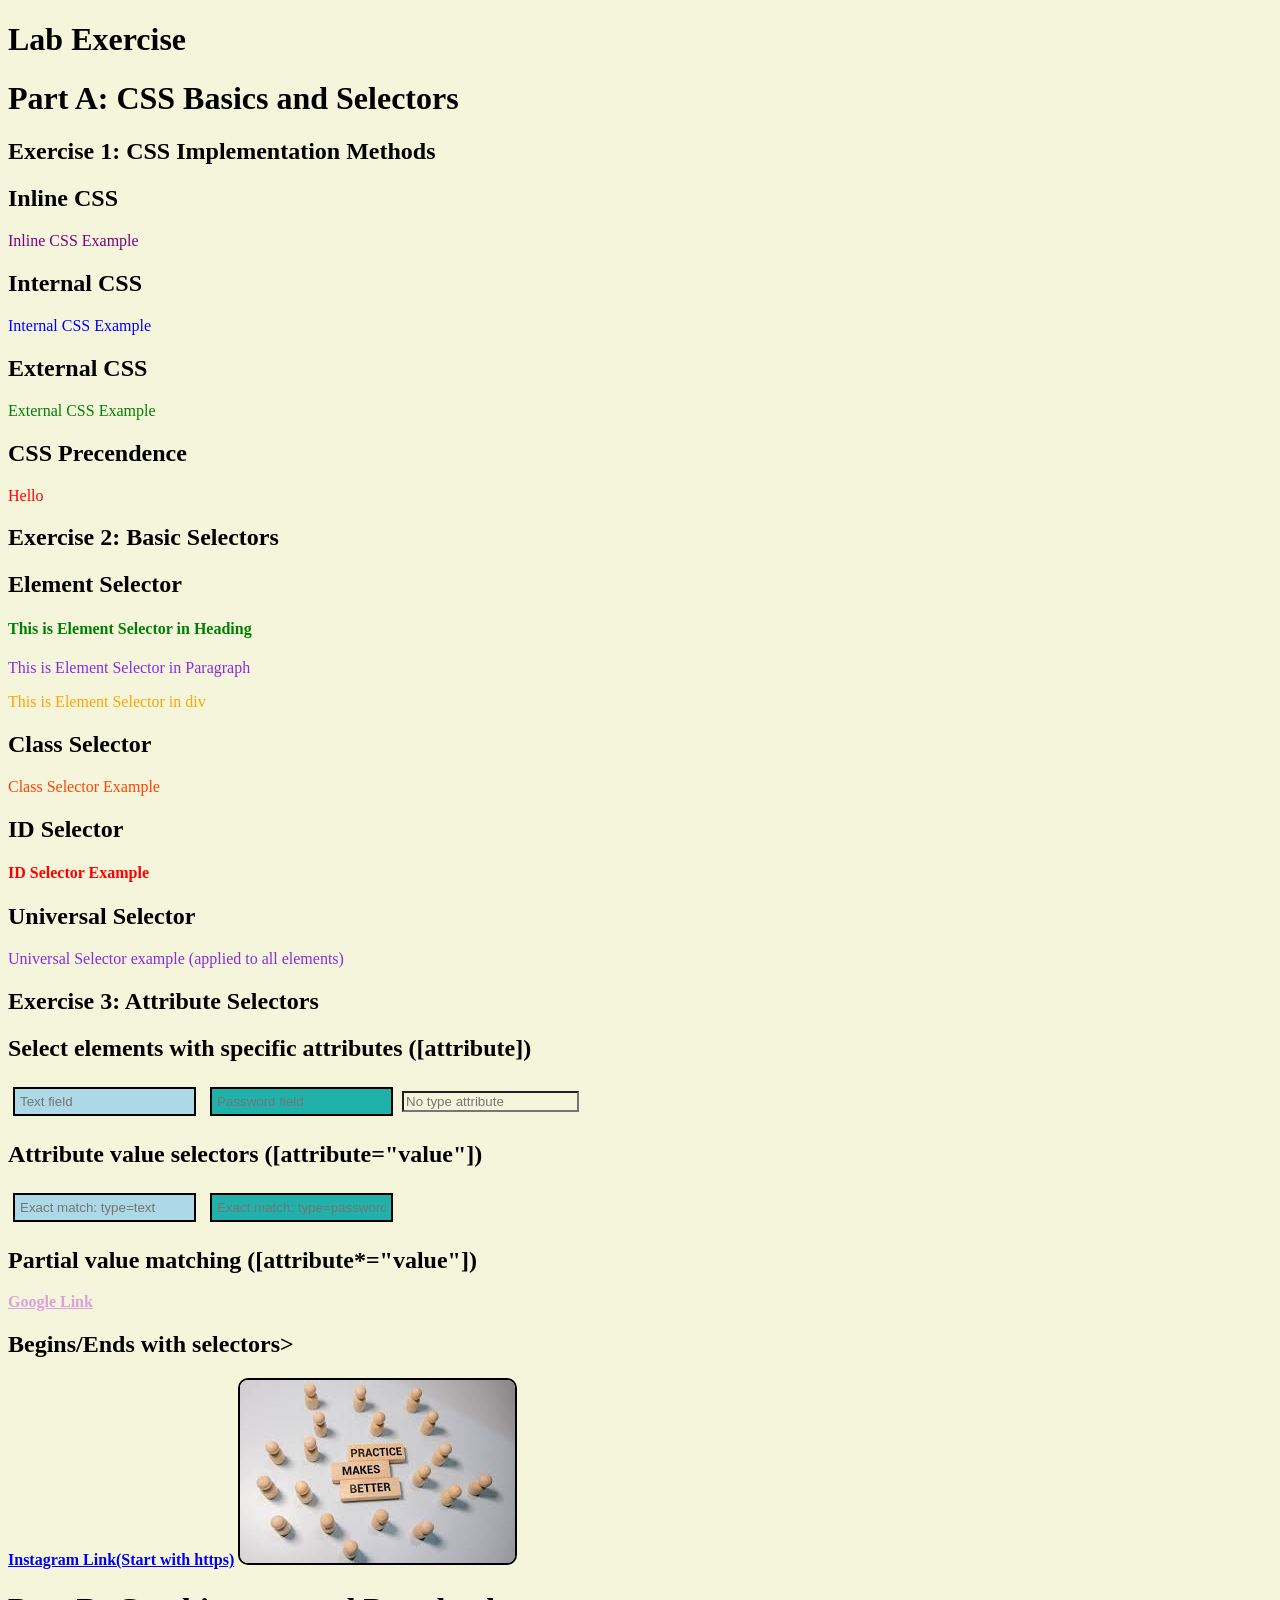
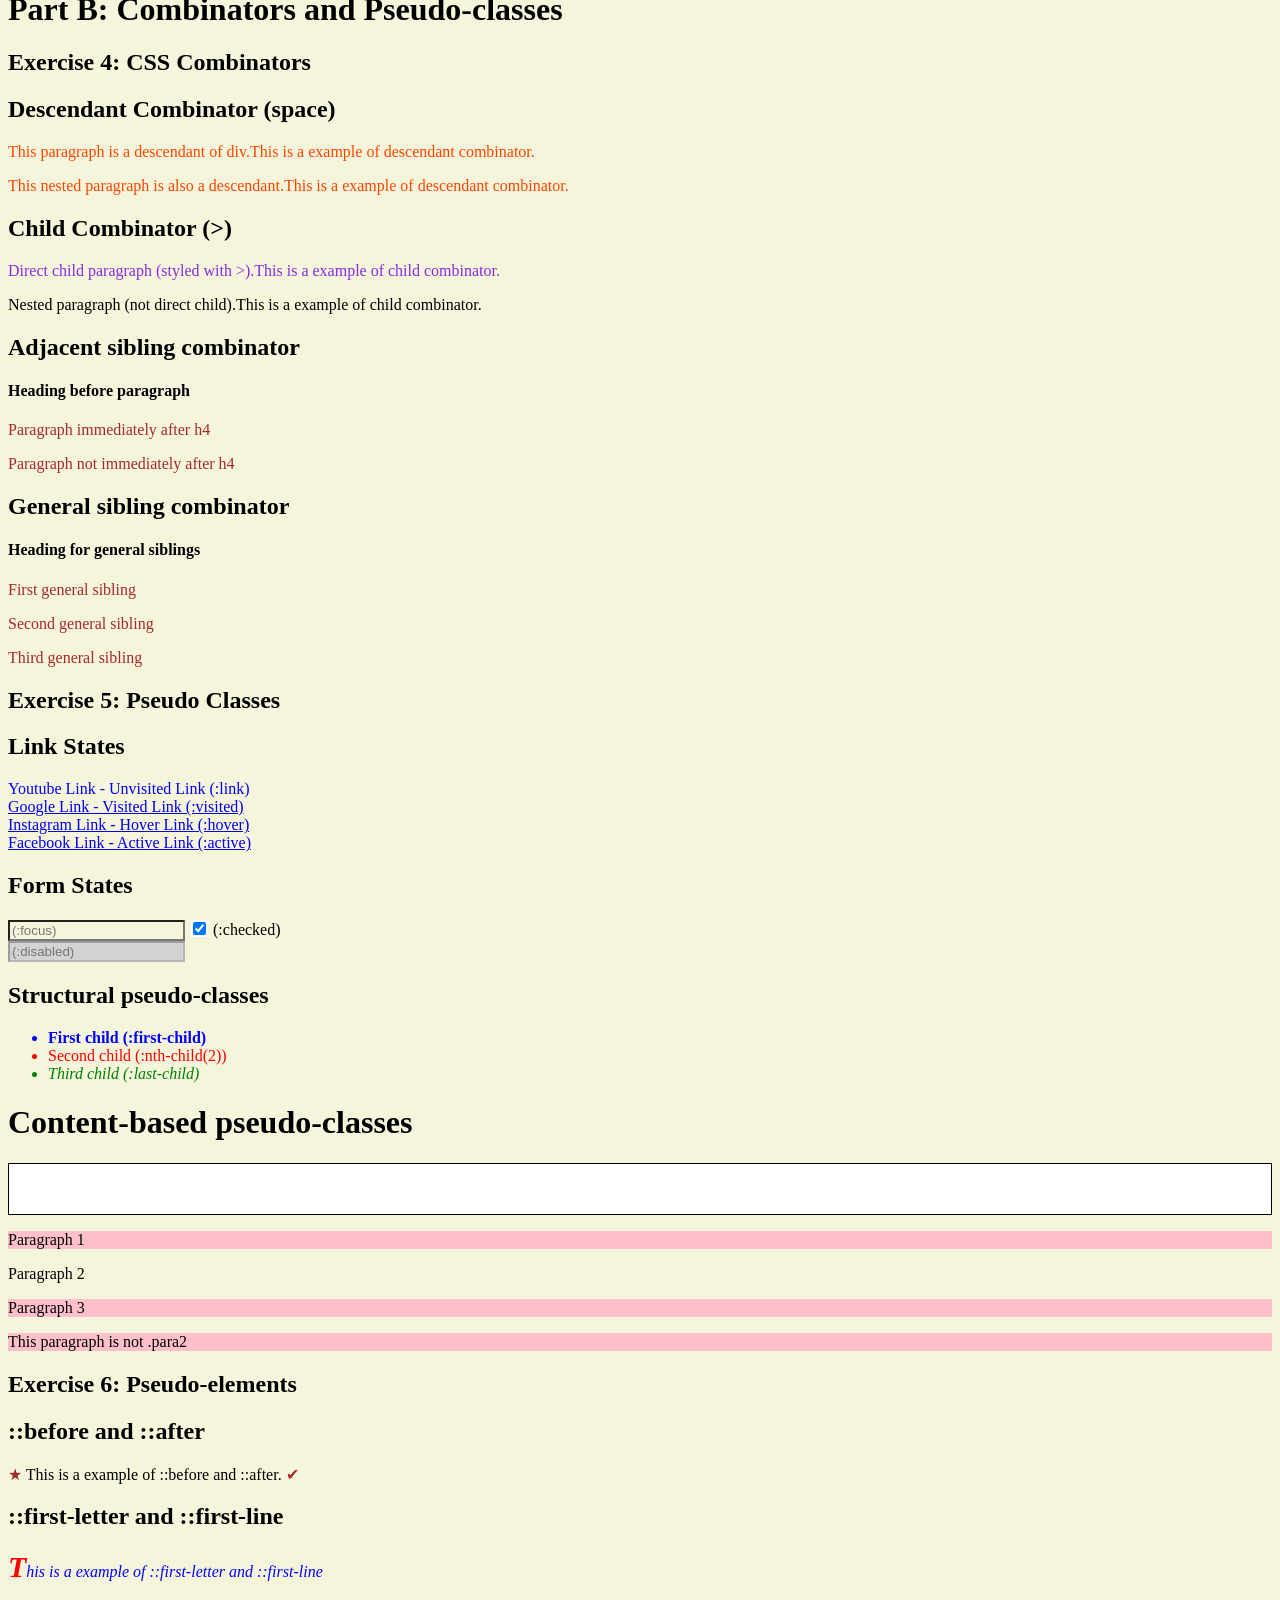
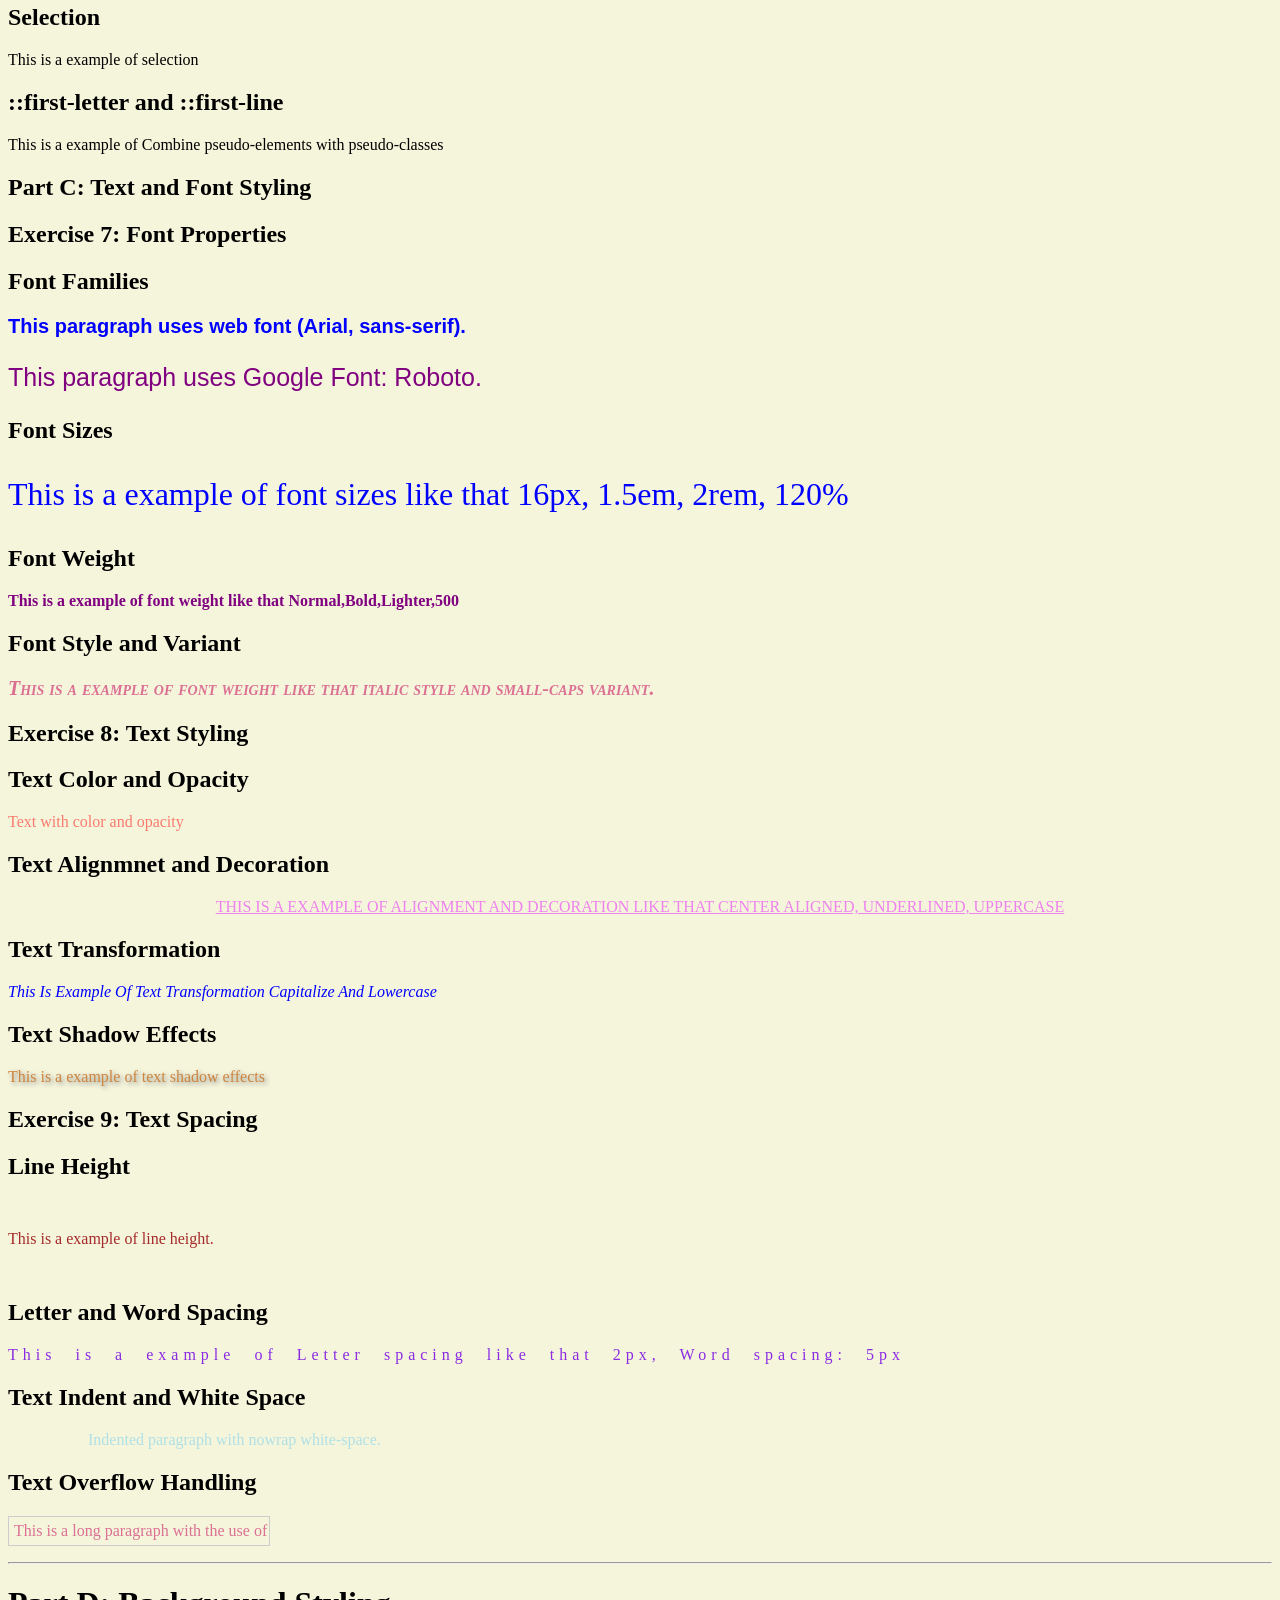
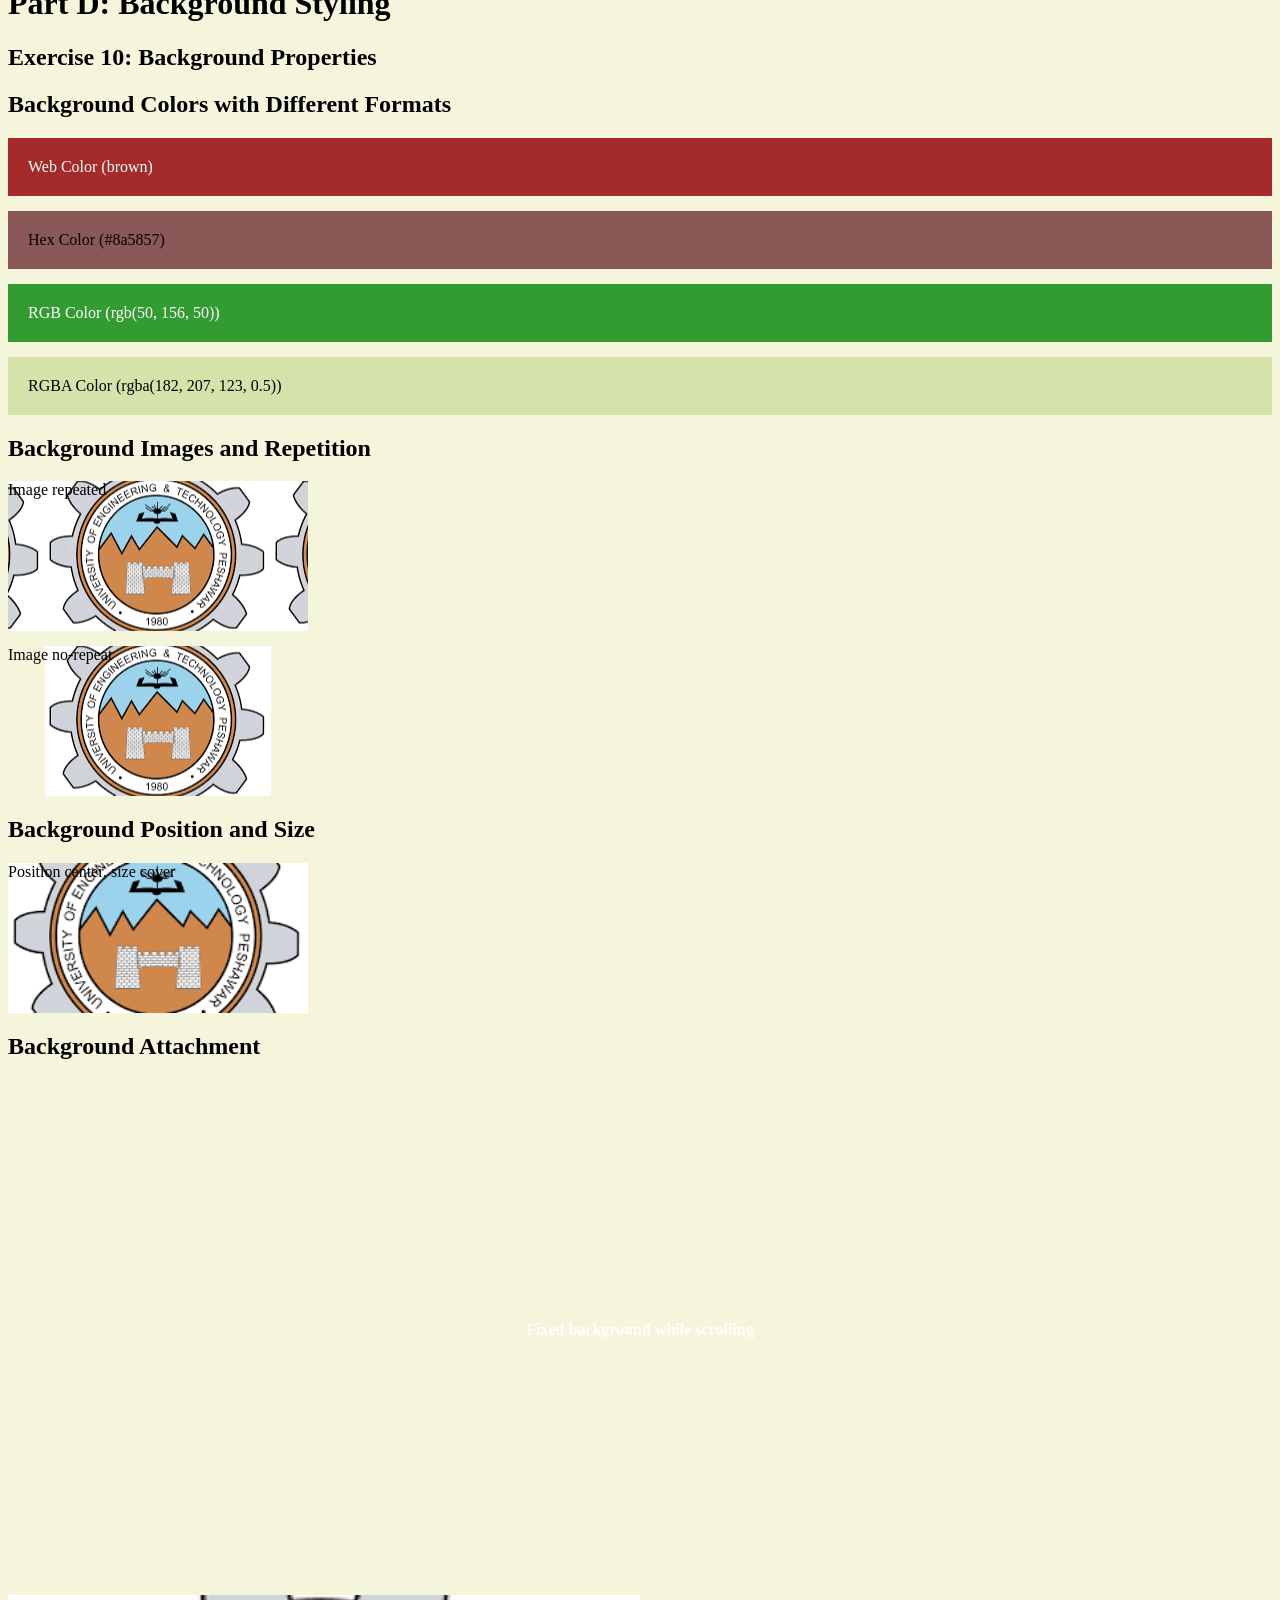
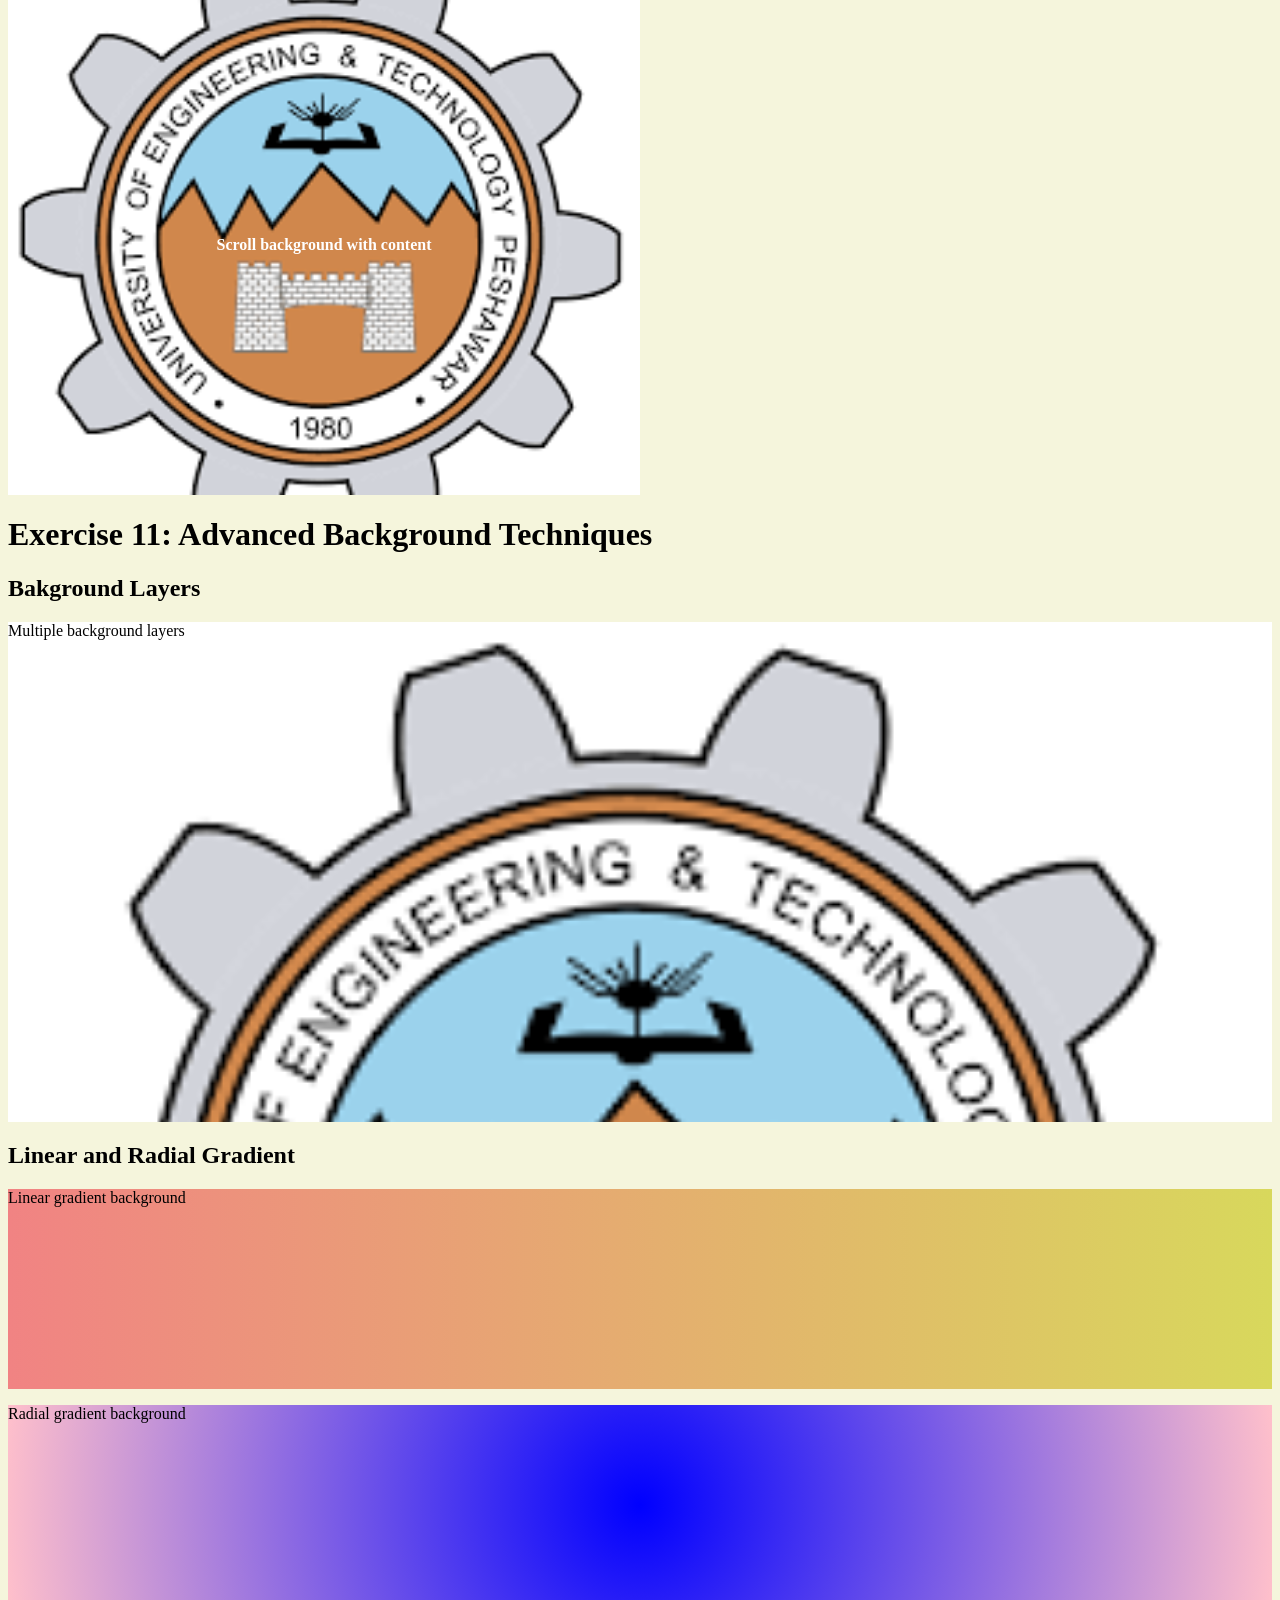
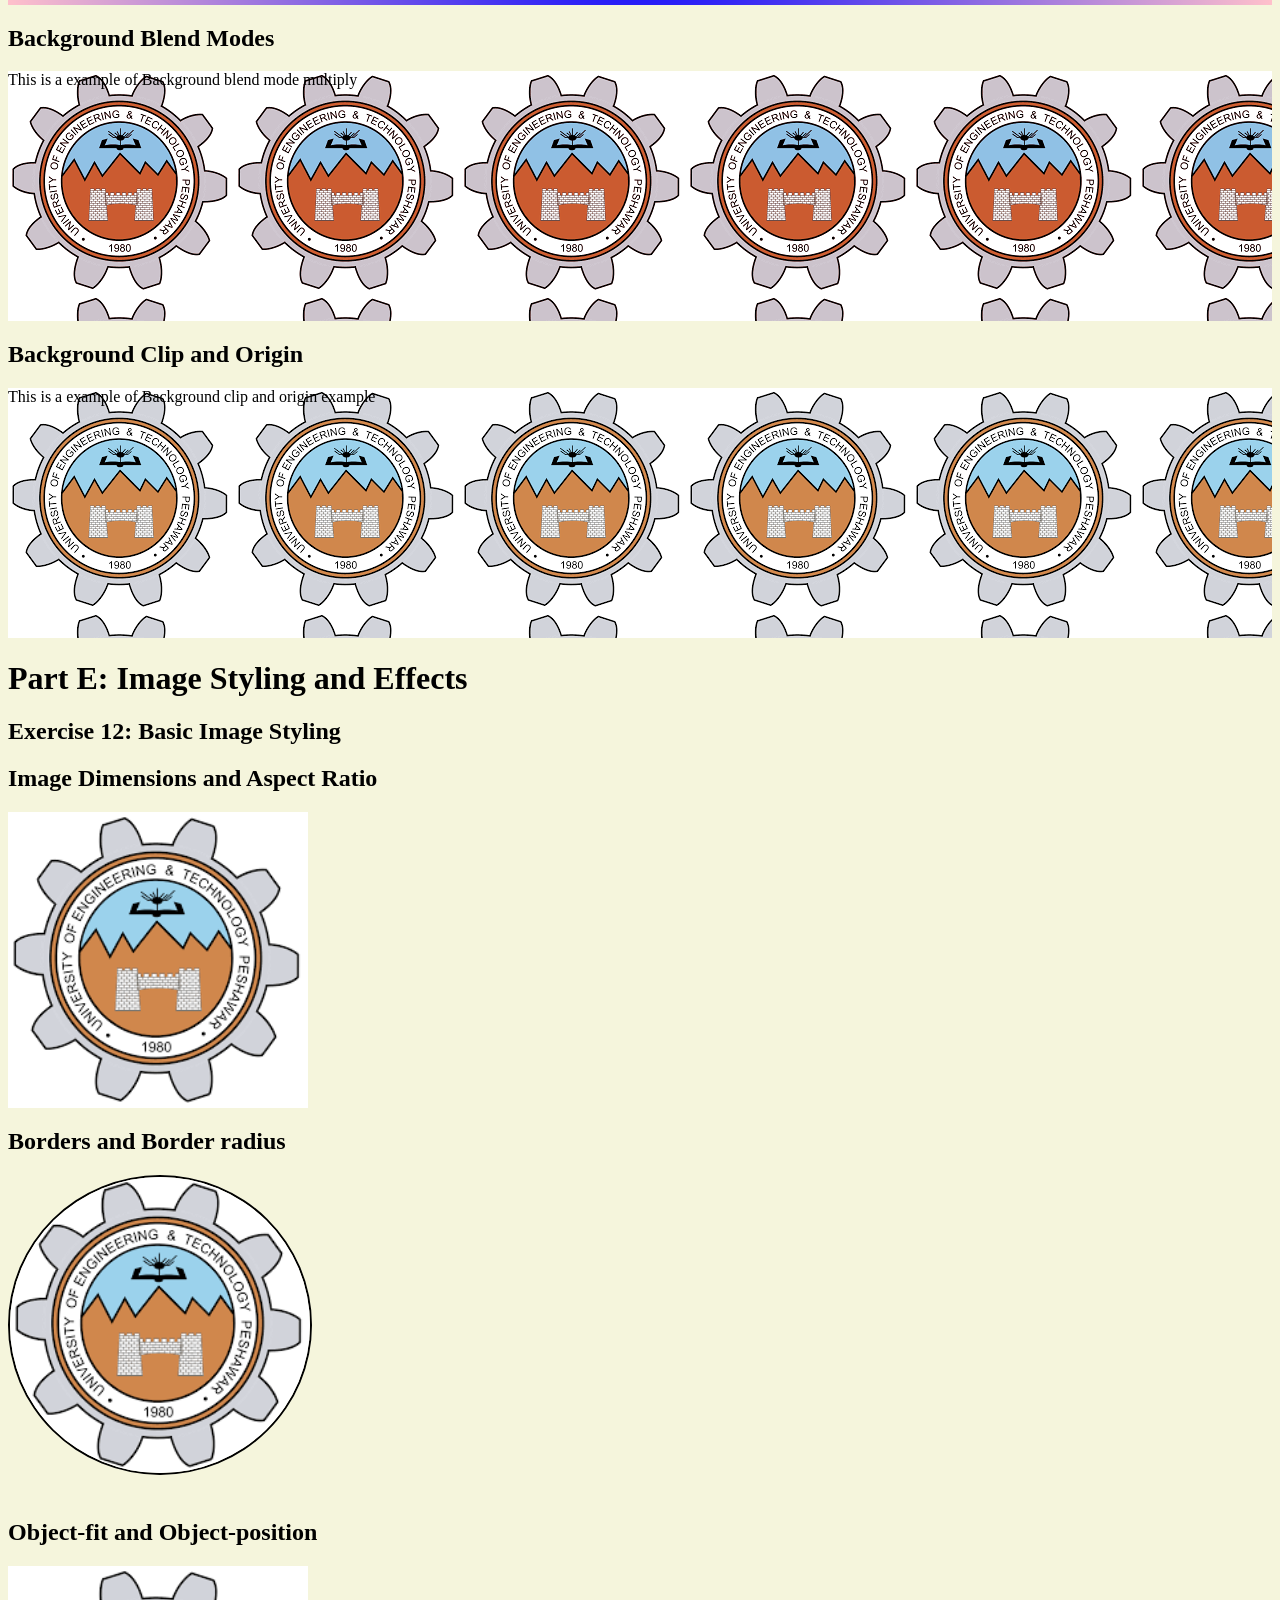
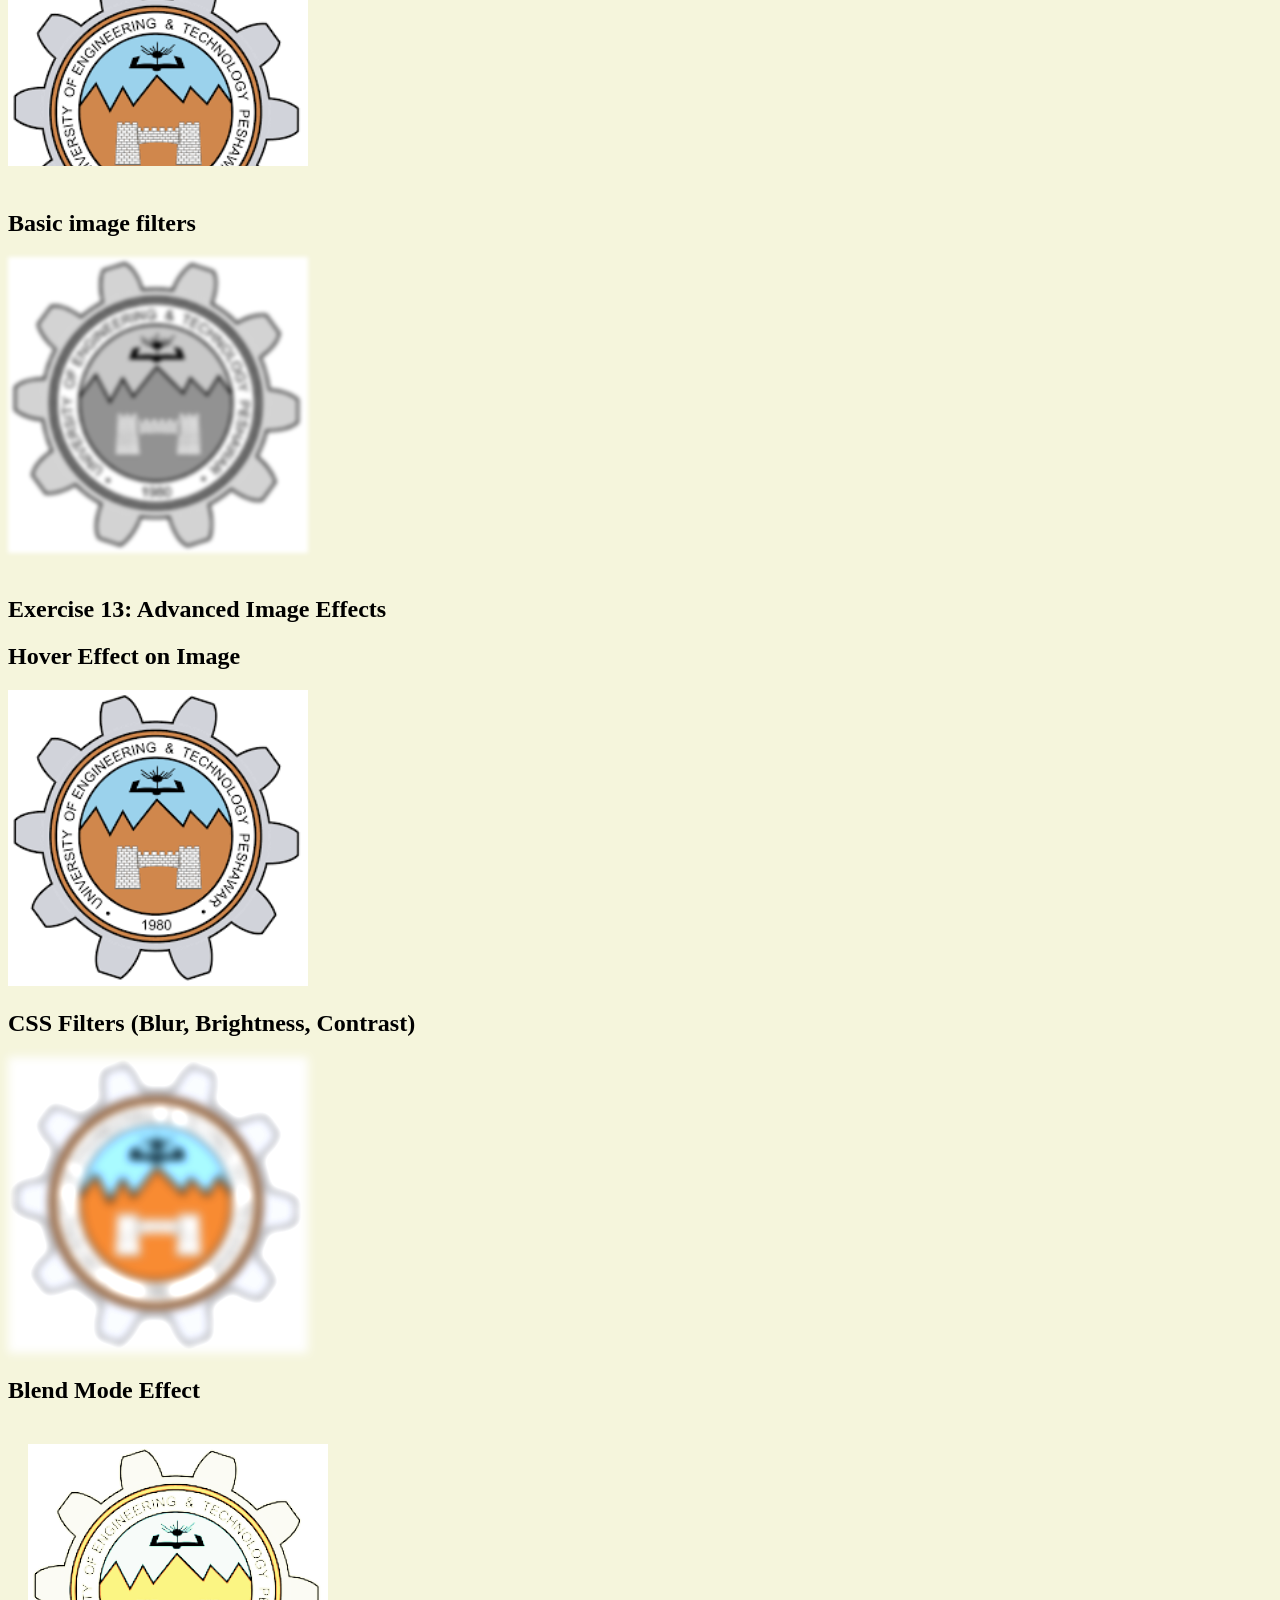
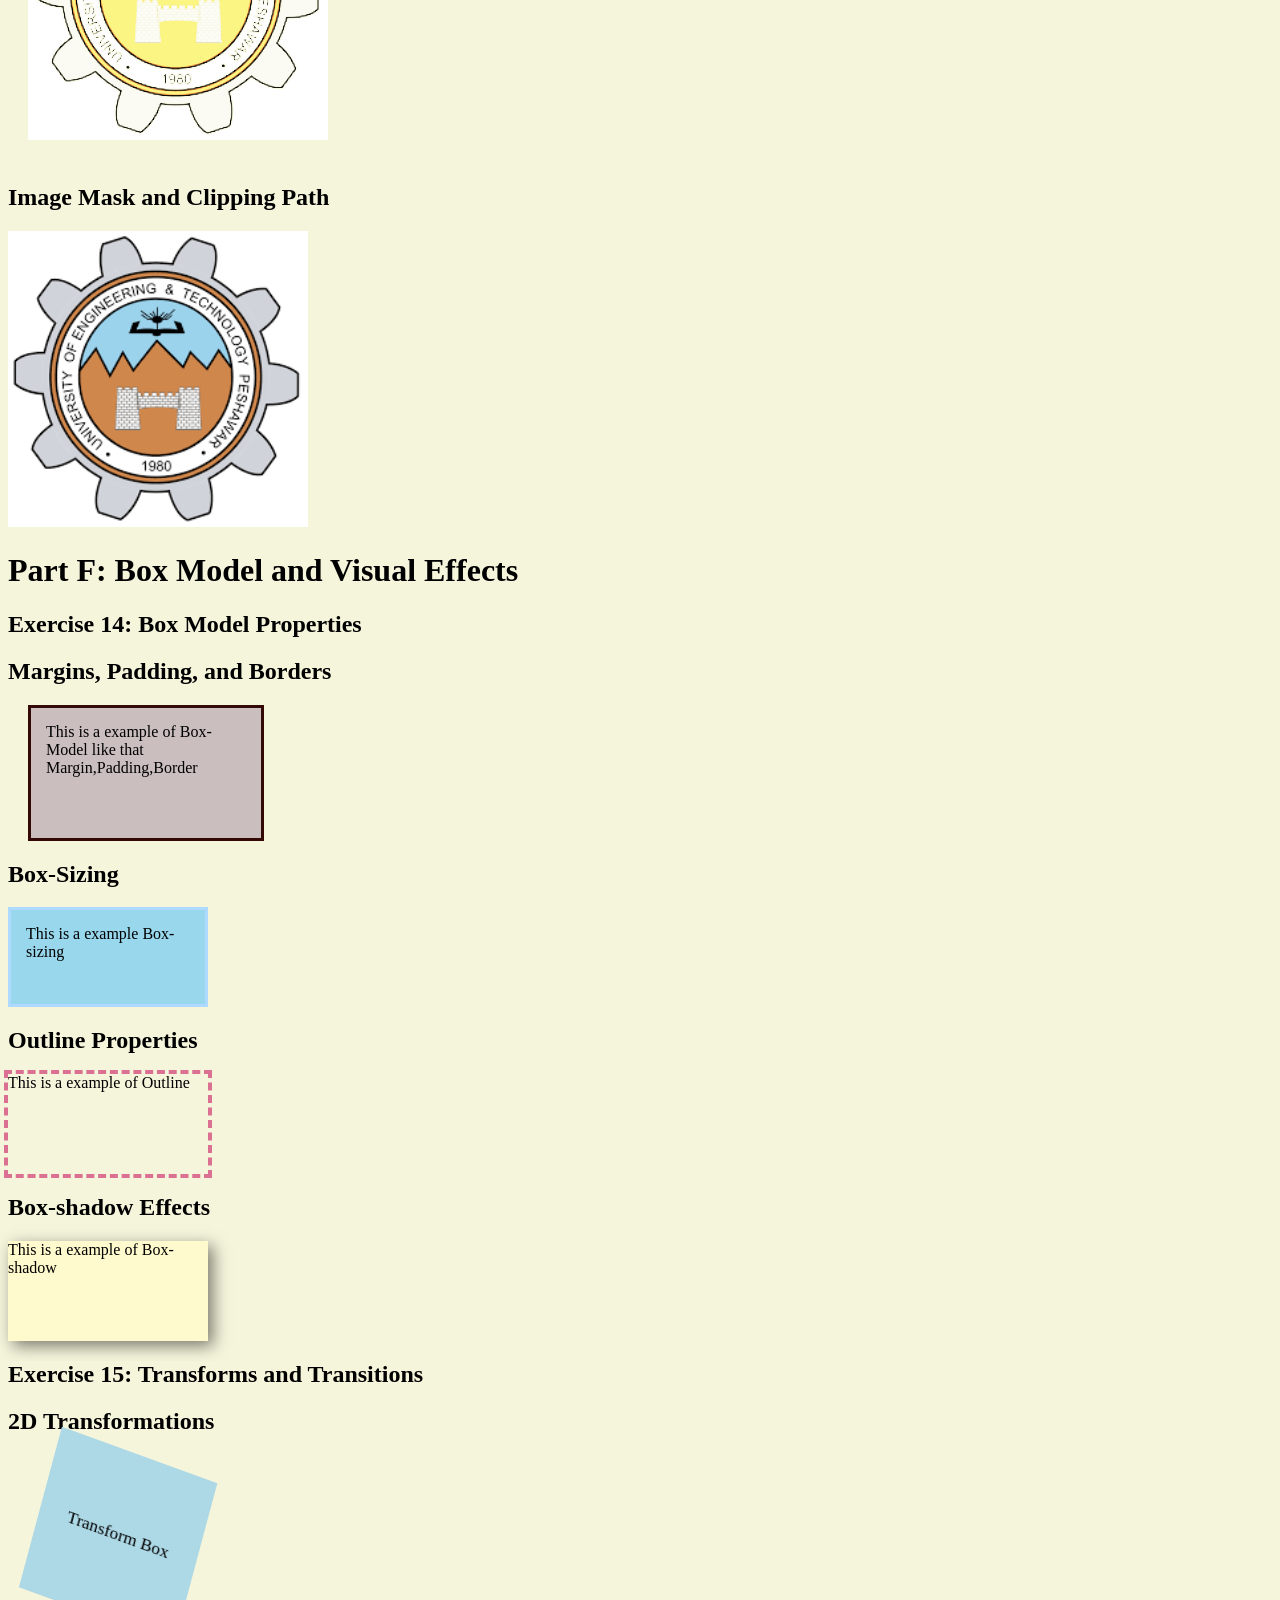
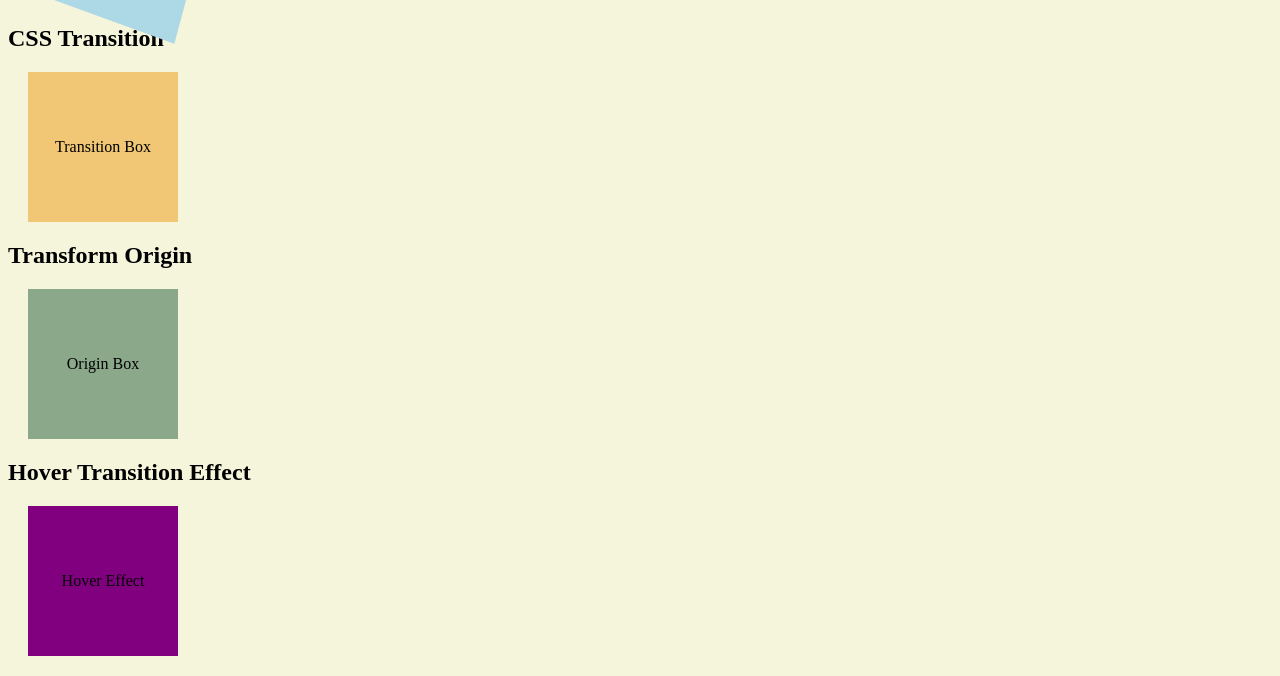
==== commit 3980f5b6: "Changes in Exercises" ====
--- a/Lab Exercises/index.html
+++ b/Lab Exercises/index.html
@@ -4,7 +4,9 @@
     <meta charset="UTF-8" />
     <meta http-equiv="X-UA-Compatible" content="IE=edge" />
     <meta name="viewport" content="width=device-width, initial-scale=1.0" />
-    <title>Lab 3 & 4-CSS Fundamentals: Styling and Visual Design-Lab Exercises</title>
+    <title>
+      Lab 3 & 4-CSS Fundamentals: Styling and Visual Design-Lab Exercises
+    </title>
     <link rel="stylesheet" href="style.css" />
     <style>
       /* Part A: CSS Basics and Selectors */
@@ -27,111 +29,111 @@
     <h1>Part A: CSS Basics and Selectors</h1>
 
     <!-- Exercise 1: CSS Implementation Methods -->
-<div class="exercise-1">
-    <h2>Exercise 1: CSS Implementation Methods</h2>
-    <!-- Inline CSS -->
-    <h2>Inline CSS</h2>
-    <p style="color: purple">Inline CSS Example</p>
-    <!-- Internal CSS -->
-    <h2>Internal CSS</h2>
-    <p class="internal">Internal CSS Example</p>
-    <!-- External CSS -->
-    <h2>External CSS</h2>
-    <p class="external">External CSS Example</p>
-    <!-- CSS Precedence -->
-    <h2>CSS Precendence</h2>
-    <!-- Priority Order
+    <div class="exercise-1">
+      <h2>Exercise 1: CSS Implementation Methods</h2>
+      <!-- Inline CSS -->
+      <h2>Inline CSS</h2>
+      <p style="color: purple">Inline CSS Example</p>
+      <!-- Internal CSS -->
+      <h2>Internal CSS</h2>
+      <p class="internal">Internal CSS Example</p>
+      <!-- External CSS -->
+      <h2>External CSS</h2>
+      <p class="external">External CSS Example</p>
+      <!-- CSS Precedence -->
+      <h2>CSS Precendence</h2>
+      <!-- Priority Order
     Inline CSS > Internal CSS > External CSS -->
-    <p class="precedence" style="color: red">Hello</p>
-    <!-- Hello have red because inline css priority is high than internal and external css.So, red wins -->
-  </div>
+      <p class="precedence" style="color: red">Hello</p>
+      <!-- Hello have red because inline css priority is high than internal and external css.So, red wins -->
+    </div>
     <!-- Exercise 2: Basic Selectors -->
-<div class="exercise-2">
-    <h2>Exercise 2: Basic Selectors</h2>
-    <!-- Element selectors (p, h1, div) -->
-    <h2>Element Selector</h2>
-    <h4>This is Element Selector in Heading</h4>
-    <p>This is Element Selector in Paragraph</p>
-    <div>This is Element Selector in div</div>
-    <!-- Class selectors (.class-name) -->
-    <h2>Class Selector</h2>
-    <p class="class-selector">Class Selector Example</p>
-    <!-- ID selectors (#element-id) -->
-    <h2>ID Selector</h2>
-    <h4 id="id-selector">ID Selector Example</h4>
-    <!-- universal selector (*) -->
-    <h2>Universal Selector</h2>
-    <p>Universal Selector example (applied to all elements)</p>
-  </div>
+    <div class="exercise-2">
+      <h2>Exercise 2: Basic Selectors</h2>
+      <!-- Element selectors (p, h1, div) -->
+      <h2>Element Selector</h2>
+      <h4>This is Element Selector in Heading</h4>
+      <p>This is Element Selector in Paragraph</p>
+      <div>This is Element Selector in div</div>
+      <!-- Class selectors (.class-name) -->
+      <h2>Class Selector</h2>
+      <p class="class-selector">Class Selector Example</p>
+      <!-- ID selectors (#element-id) -->
+      <h2>ID Selector</h2>
+      <h4 id="id-selector">ID Selector Example</h4>
+      <!-- universal selector (*) -->
+      <h2>Universal Selector</h2>
+      <p>Universal Selector example (applied to all elements)</p>
+    </div>
     <!-- Exercise 3: Attribute Selectors -->
     <div class="exercise-3">
-    <h2>Exercise 3: Attribute Selectors</h2>
-    <!-- Select elements with specific attributes ([attribute]) -->
-    <h2>Select elements with specific attributes ([attribute])</h2>
-    <input type="text" placeholder="Text field" />
-    <input type="password" placeholder="Password field" />
-    <input placeholder="No type attribute" />
-    <!-- Attribute value selectors ([attribute="value"]) -->
-    <h2>Attribute value selectors ([attribute="value"])</h2>
-    <input type="text" placeholder="Exact match: type=text" />
-    <input type="password" placeholder="Exact match: type=password" />
-    <!-- Partial value matching ([attribute*="value"]) -->
-    <h2>Partial value matching ([attribute*="value"])</h2>
-    <a href="https://www.google.com">Google Link</a>
-    <!-- Begins/Ends with selectors -->
-    <h2>Begins/Ends with selectors></h2>
-    <a href="https://instagram.com">Instagram Link(Start with https)</a>
-    <img src="images/practice.jpg" alt="Practice image" />
-</div>
+      <h2>Exercise 3: Attribute Selectors</h2>
+      <!-- Select elements with specific attributes ([attribute]) -->
+      <h2>Select elements with specific attributes ([attribute])</h2>
+      <input type="text" placeholder="Text field" />
+      <input type="password" placeholder="Password field" />
+      <input placeholder="No type attribute" />
+      <!-- Attribute value selectors ([attribute="value"]) -->
+      <h2>Attribute value selectors ([attribute="value"])</h2>
+      <input type="text" placeholder="Exact match: type=text" />
+      <input type="password" placeholder="Exact match: type=password" />
+      <!-- Partial value matching ([attribute*="value"]) -->
+      <h2>Partial value matching ([attribute*="value"])</h2>
+      <a href="https://www.google.com">Google Link</a>
+      <!-- Begins/Ends with selectors -->
+      <h2>Begins/Ends with selectors></h2>
+      <a href="https://instagram.com">Instagram Link(Start with https)</a>
+      <img src="images/practice.jpg" alt="Practice image" />
+    </div>
     <!--  Part B:Combinators and Pseudo-classes  -->
 
     <h1>Part B: Combinators and Pseudo-classes</h1>
 
     <!-- Exercise 4: CSS Combinators -->
     <div class="exercise-4">
-    <h2>Exercise 4: CSS Combinators</h2>
-    <!-- Descendant Combinator (space) -->
-    <h2>Descendant Combinator (space)</h2>
-    <div class="descendant">
-      <p>
-        This paragraph is a descendant of div.This is a example of descendant
-        combinator.
-      </p>
-      <div>
+      <h2>Exercise 4: CSS Combinators</h2>
+      <!-- Descendant Combinator (space) -->
+      <h2>Descendant Combinator (space)</h2>
+      <div class="descendant">
         <p>
-          This nested paragraph is also a descendant.This is a example of
-          descendant combinator.
-        </p>
-      </div>
-    </div>
-
-    <!-- Child combinator (>) -->
-    <h2>Child Combinator (>)</h2>
-    <div class="parent-child">
-      <p>
-        Direct child paragraph (styled with >).This is a example of child
-        combinator.
-      </p>
-      <div>
-        <p>
-          Nested paragraph (not direct child).This is a example of child
+          This paragraph is a descendant of div.This is a example of descendant
           combinator.
         </p>
-      </div>
-    </div>
-
-    <!-- Adjacent sibling combinator (+) -->
-    <h2>Adjacent sibling combinator</h2>
-    <h4>Heading before paragraph</h4>
-    <p>Paragraph immediately after h4</p>
-    <p>Paragraph not immediately after h4</p>
-
-    <!-- General sibling combinator (~) -->
-    <h2>General sibling combinator</h2>
-    <h4>Heading for general siblings</h4>
-    <p>First general sibling</p>
-    <p>Second general sibling</p>
-    <p>Third general sibling</p>
+        <div>
+          <p>
+            This nested paragraph is also a descendant.This is a example of
+            descendant combinator.
+          </p>
+        </div>
+      </div>
+
+      <!-- Child combinator (>) -->
+      <h2>Child Combinator (>)</h2>
+      <div class="parent-child">
+        <p>
+          Direct child paragraph (styled with >).This is a example of child
+          combinator.
+        </p>
+        <div>
+          <p>
+            Nested paragraph (not direct child).This is a example of child
+            combinator.
+          </p>
+        </div>
+      </div>
+
+      <!-- Adjacent sibling combinator (+) -->
+      <h2>Adjacent sibling combinator</h2>
+      <h4>Heading before paragraph</h4>
+      <p>Paragraph immediately after h4</p>
+      <p>Paragraph not immediately after h4</p>
+
+      <!-- General sibling combinator (~) -->
+      <h2>General sibling combinator</h2>
+      <h4>Heading for general siblings</h4>
+      <p>First general sibling</p>
+      <p>Second general sibling</p>
+      <p>Third general sibling</p>
     </div>
     <!-- Exercise 5: Pseudo Classes -->
     <div class="exercise-5">
@@ -347,79 +349,79 @@
     <h1>Part E: Image Styling and Effects</h1>
     <!--Exercise 12: Basic Image Styling-->
     <div class="exercise-12">
-    <h2>Exercise 12: Basic Image Styling</h2>
-    <!-- Image Dimensions and Aspect Ratio -->
-    <h2>Image Dimensions and Aspect Ratio</h2>
-    <img src="images/uet.png" alt="Basic" class="img-basic" />
-    <!-- Borders and Border radius -->
-    <h2>Borders and Border radius</h2>
-    <img src="images/uet.png" alt="Border" class="img-border" />
-    <!-- Object-fit and Object-position -->
-    <h2>Object-fit and Object-position</h2>
-    <img src="images/uet.png" alt="Object Fit" class="img-fit" />
-    <!-- Basic image filters -->
-    <h2>Basic image filters</h2>
-    <img src="images/uet.png" alt="Filter" class="img-filter" />
+      <h2>Exercise 12: Basic Image Styling</h2>
+      <!-- Image Dimensions and Aspect Ratio -->
+      <h2>Image Dimensions and Aspect Ratio</h2>
+      <img src="images/uet.png" alt="Basic" class="img-basic" />
+      <!-- Borders and Border radius -->
+      <h2>Borders and Border radius</h2>
+      <img src="images/uet.png" alt="Border" class="img-border" />
+      <!-- Object-fit and Object-position -->
+      <h2>Object-fit and Object-position</h2>
+      <img src="images/uet.png" alt="Object Fit" class="img-fit" />
+      <!-- Basic image filters -->
+      <h2>Basic image filters</h2>
+      <img src="images/uet.png" alt="Filter" class="img-filter" />
     </div>
     <!-- Exercise 13: Advanced Image Effects -->
-    <div class="exercise-13">>
-    <h2>Exercise 13: Advanced Image Effects</h2>
-    <!-- Hover Effect -->
-    <h2>Hover Effect on Image</h2>
-    <img src="images/uet.png" class="hover-img" alt="Hover Image" />
-
-    <!--CSS Filters -->
-    <h2>CSS Filters (Blur, Brightness, Contrast)</h2>
-    <img src="images/uet.png" class="filter-img" alt="Filter Image" />
-
-    <!--Blend Mode -->
-    <h2>Blend Mode Effect</h2>
-    <div class="blend-container">
-      <img src="images/uet.png" class="blend-img" alt="Blend Image" />
-    </div>
-
-    <!--Image Mask and Clipping Path -->
-    <h2>Image Mask and Clipping Path</h2>
-    <img src="images/uet.png" class="clip-img" alt="Clip Image" />
+    <div class="exercise-13">
+      <h2>Exercise 13: Advanced Image Effects</h2>
+      <!-- Hover Effect -->
+      <h2>Hover Effect on Image</h2>
+      <img src="images/uet.png" class="hover-img" alt="Hover Image" />
+
+      <!--CSS Filters -->
+      <h2>CSS Filters (Blur, Brightness, Contrast)</h2>
+      <img src="images/uet.png" class="filter-img" alt="Filter Image" />
+
+      <!--Blend Mode -->
+      <h2>Blend Mode Effect</h2>
+      <div class="blend-container">
+        <img src="images/uet.png" class="blend-img" alt="Blend Image" />
+      </div>
+
+      <!--Image Mask and Clipping Path -->
+      <h2>Image Mask and Clipping Path</h2>
+      <img src="images/uet.png" class="clip-img" alt="Clip Image" />
     </div>
     <!-- Part F -->
     <h1>Part F: Box Model and Visual Effects</h1>
     <!-- Exercise 14: Box Model Properties -->
     <div class="exercise-14">
-    <h2>Exercise 14: Box Model Properties</h2>
-    <!-- Margins, Padding, and Borders -->
-    <h2>Margins, Padding, and Borders</h2>
-    <div class="box">
-      This is a example of Box-Model like that Margin,Padding,Border
-    </div>
-    <!-- Box-sizing (content-box vs border-box) -->
-    <h2>Box-Sizing</h2>
-    <div class="box-border">This is a example Box-sizing</div>
-    <!-- Outline Properties -->
-    <h2>Outline Properties</h2>
-    <div class="box-outline">This is a example of Outline</div>
-    <!-- Box-shadow Effects -->
-    <h2>Box-shadow Effects</h2>
-    <div class="box-shadow">This is a example of Box-shadow</div>
+      <h2>Exercise 14: Box Model Properties</h2>
+      <!-- Margins, Padding, and Borders -->
+      <h2>Margins, Padding, and Borders</h2>
+      <div class="box">
+        This is a example of Box-Model like that Margin,Padding,Border
+      </div>
+      <!-- Box-sizing (content-box vs border-box) -->
+      <h2>Box-Sizing</h2>
+      <div class="box-border">This is a example Box-sizing</div>
+      <!-- Outline Properties -->
+      <h2>Outline Properties</h2>
+      <div class="box-outline">This is a example of Outline</div>
+      <!-- Box-shadow Effects -->
+      <h2>Box-shadow Effects</h2>
+      <div class="box-shadow">This is a example of Box-shadow</div>
     </div>
     <!-- Exercise 15: Transforms and Transitions -->
-  <div class="exercise-15">
-    <h2>Exercise 15: Transforms and Transitions</h2>
-    <!-- 2D Transformations -->
-    <h2>2D Transformations</h2>
-    <div class="transform-box">Transform Box</div>
-
-    <!-- CSS Transition -->
-    <h2>CSS Transition</h2>
-    <div class="transition-box">Transition Box</div>
-
-    <!-- Transform Origin -->
-    <h2>Transform Origin</h2>
-    <div class="origin-box">Origin Box</div>
-
-    <!-- Hover Transition Effect -->
-    <h2>Hover Transition Effect</h2>
-    <div class="hover-box">Hover Effect</div>
-  </div>
+    <div class="exercise-15">
+      <h2>Exercise 15: Transforms and Transitions</h2>
+      <!-- 2D Transformations -->
+      <h2>2D Transformations</h2>
+      <div class="transform-box">Transform Box</div>
+
+      <!-- CSS Transition -->
+      <h2>CSS Transition</h2>
+      <div class="transition-box">Transition Box</div>
+
+      <!-- Transform Origin -->
+      <h2>Transform Origin</h2>
+      <div class="origin-box">Origin Box</div>
+
+      <!-- Hover Transition Effect -->
+      <h2>Hover Transition Effect</h2>
+      <div class="hover-box">Hover Effect</div>
+    </div>
   </body>
 </html>
--- a/Lab Exercises/style.css
+++ b/Lab Exercises/style.css
@@ -53,11 +53,9 @@
 .exercise-3 input[type="text"] {
   background-color: lightblue;
 }
-
 .exercise-3 input[type="password"] {
   background-color: lightseagreen;
 }
-
 /* Partial value matching ([attribute*="value"]) */
 .exercise-3 a[href*="google"] {
   color: plum;
@@ -67,7 +65,6 @@
 .exercise-3 a[href^="https"] {
   font-weight: bold;
 }
-
 /* Ends with ([attribute$="value"]) */
 .exercise-3 img[src$=".jpg"] {
   border-radius: 10px;
@@ -140,7 +137,6 @@
 .exercise-5 input:disabled {
   background-color: lightgray;
 }
-
 /* Structural pseudo-classes */
 .exercise-5 li:first-child {
   font-weight: bold;
@@ -153,7 +149,6 @@
 .exercise-5 li:nth-child(2) {
   color: red;
 }
-
 /* Content-based pseudo-classes */
 .exercise-5 div:empty {
   height: 50px;
@@ -629,8 +624,7 @@
   color:white;
   text-align:center;
   line-height:150px;
-  margin:20px;
-  
+  margin:20px;  
   transition:0.4s;
   color: black;
   }
